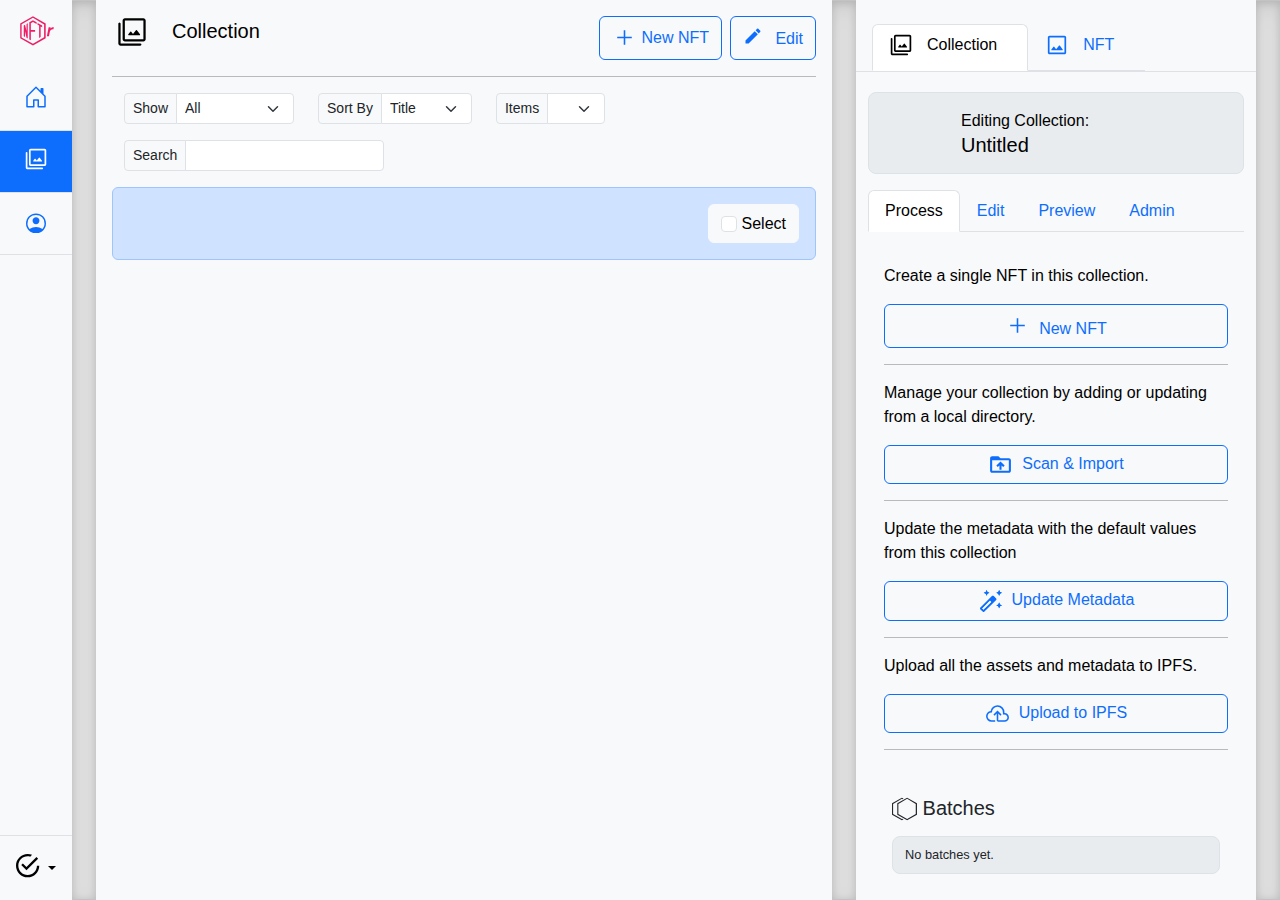
==== public/collection/index.html @ 4b666037 "First commit" ====
<!doctype html>
<html lang="en">
<head>
    <title>Mintr by NFTr.pro</title>
    <meta charset="utf-8">
    <meta name="description" content="">
    <meta name="author" content="NFTr.pro">
    <meta name="viewport" content="width=device-width, initial-scale=1">
    <link href="../css/bootstrap.min.css" rel="stylesheet">
    <link href="../css/isotope.css" rel="stylesheet">
    <link href="../css/mintr.css" rel="stylesheet">
    <link href="../css/beta-style.css" rel="stylesheet">
</head>
<body>

<svg xmlns="http://www.w3.org/2000/svg" style="display: none;">
    <symbol id="nftr" viewBox="0 0 300 300">
        <style type="text/css">.st0 {
            fill: #ED1E67;
        }</style>
        <g>
            <g>
                <path class="st0"
                      d="M298.2,107.9c5.3-1.8,11.5-2.7,18.8-2.7l-3.6,18.6c-1.8-0.3-3.4-0.5-4.8-0.5c-15.9,0-25.5,8.4-28.9,25.1 l-8.3,41H252l16.5-83.3H287l-2.2,10.8C288.5,112.6,292.9,109.6,298.2,107.9z"/>
            </g>
            <path class="st0"
                  d="M61.2,137.9c-4.5-15.4-13.9-54.4-13.9-55.3l-12.2,7v99.8l12.3,7V143l13.8,61.5l11.6,6.7V67.8l-11.6,6.7 L61.2,137.9z"/>
            <polyline class="st0"
                      points="141.5,132.3 101.7,132.3 101.7,67.7 121.6,56 155.8,76 155.8,59.5 121.6,39.4 87.3,59.5 87.3,219.6 101.7,227.9 101.7,146.7 141.5,146.7"/>
            <polygon class="st0"
                     points="164.5,81.3 179.2,89.8 179.3,206 193.6,197.8 193.5,98 208,106.4 207.9,89.7 164.5,64.5"/>
            <path class="st0"
                  d="M121.5,1.5L2,70.5v138l119.5,68.9L241,208.6v-138L121.5,1.5z M15.2,200.9V78.1l106.3-61.7L226,79.3v120.6 l-104.4,60.4L15.2,200.9z"/>
        </g>
    </symbol>
    <symbol id="home" viewBox="0 0 16 16">
        <path d="M8.354 1.146a.5.5 0 0 0-.708 0l-6 6A.5.5 0 0 0 1.5 7.5v7a.5.5 0 0 0 .5.5h4.5a.5.5 0 0 0 .5-.5v-4h2v4a.5.5 0 0 0 .5.5H14a.5.5 0 0 0 .5-.5v-7a.5.5 0 0 0-.146-.354L13 5.793V2.5a.5.5 0 0 0-.5-.5h-1a.5.5 0 0 0-.5.5v1.293L8.354 1.146zM2.5 14V7.707l5.5-5.5 5.5 5.5V14H10v-4a.5.5 0 0 0-.5-.5h-3a.5.5 0 0 0-.5.5v4H2.5z"/>
    </symbol>
    <symbol id="edit" viewBox="0 0 24 24">
        <path d="M0 0h24v24H0z" fill="none"/>
        <path d="M3 17.25V21h3.75L17.81 9.94l-3.75-3.75L3 17.25zM20.71 7.04c.39-.39.39-1.02 0-1.41l-2.34-2.34c-.39-.39-1.02-.39-1.41 0l-1.83 1.83 3.75 3.75 1.83-1.83z"/>
    </symbol>
    <symbol id="folderupload" viewBox="0 0 24 24">
        <path d="M20 6h-8l-2-2H4c-1.1 0-1.99.9-1.99 2L2 18c0 1.1.9 2 2 2h16c1.1 0 2-.9 2-2V8c0-1.1-.9-2-2-2zm0 12H4V8h16v10zM8 13.01l1.41 1.41L11 12.84V17h2v-4.16l1.59 1.59L16 13.01 12.01 9 8 13.01z"/>
    </symbol>
    <symbol id="refresh" viewBox="0 0 48 48">
        <path d="M24 40q-6.65 0-11.325-4.675Q8 30.65 8 24q0-6.65 4.675-11.325Q17.35 8 24 8q4.25 0 7.45 1.725T37 14.45V8h3v12.7H27.3v-3h8.4q-1.9-3-4.85-4.85Q27.9 11 24 11q-5.45 0-9.225 3.775Q11 18.55 11 24q0 5.45 3.775 9.225Q18.55 37 24 37q4.15 0 7.6-2.375 3.45-2.375 4.8-6.275h3.1q-1.45 5.25-5.75 8.45Q29.45 40 24 40Z"/>
    </symbol>
    <symbol id="folder" viewBox="0 0 24 24">
        <path d="M0 0h24v24H0z" fill="none"/>
        <path d="M20 6h-8l-2-2H4c-1.1 0-1.99.9-1.99 2L2 18c0 1.1.9 2 2 2h16c1.1 0 2-.9 2-2V8c0-1.1-.9-2-2-2zm0 12H4V8h16v10z"/>
    </symbol>
    <symbol id="collection" viewBox="0 0 48 48">
        <path d="M19.2 28.95h16.1q.5 0 .75-.475t-.1-.925l-4.6-6.25q-.3-.35-.7-.35-.4 0-.7.35l-4.45 5.85-2.7-3.5q-.3-.35-.7-.325-.4.025-.65.375l-2.95 3.85q-.35.45-.1.925.25.475.8.475Zm-5.9 9.15q-1.35 0-2.375-1.025T9.9 34.7V6.9q0-1.4 1.025-2.4t2.375-1h27.8q1.4 0 2.4 1t1 2.4v27.8q0 1.35-1 2.375T41.1 38.1Zm0-3.4h27.8V6.9H13.3v27.8Zm-6.4 9.8q-1.4 0-2.4-1t-1-2.4V11.6q0-.7.475-1.2T5.2 9.9q.75 0 1.225.5.475.5.475 1.2v29.5h29.5q.7 0 1.2.5t.5 1.2q0 .75-.5 1.225-.5.475-1.2.475Zm6.4-37.6v27.8V6.9Z"/>
    </symbol>
    <symbol id="image" viewBox="0 0 48 48">
        <path d="M13.35 34.25H34.7q.55 0 .8-.45t-.1-.9l-5.8-7.8q-.3-.35-.7-.35-.4 0-.7.35l-5.9 7.6-3.95-5.4q-.3-.35-.7-.35-.4 0-.7.35l-4.25 5.6q-.3.45-.1.9.2.45.75.45ZM9.1 42.3q-1.35 0-2.375-1.025T5.7 38.9V9.1q0-1.4 1.025-2.4t2.375-1h29.8q1.4 0 2.4 1t1 2.4v29.8q0 1.35-1 2.375T38.9 42.3Zm0-3.4h29.8V9.1H9.1v29.8Zm0-29.8v29.8V9.1Z"/>
    </symbol>
    <symbol id="build" viewBox="0 0 24 24">
        <path d="M22.7 19l-9.1-9.1c.9-2.3.4-5-1.5-6.9-2-2-5-2.4-7.4-1.3L9 6 6 9 1.6 4.7C.4 7.1.9 10.1 2.9 12.1c1.9 1.9 4.6 2.4 6.9 1.5l9.1 9.1c.4.4 1 .4 1.4 0l2.3-2.3c.5-.4.5-1.1.1-1.4z"/>
    </symbol>
    <symbol id="settings" viewBox="0 0 24 24">
        <path d="M0 0h24v24H0V0z" fill="none"/>
        <path d="M19.43 12.98c.04-.32.07-.64.07-.98 0-.34-.03-.66-.07-.98l2.11-1.65c.19-.15.24-.42.12-.64l-2-3.46c-.09-.16-.26-.25-.44-.25-.06 0-.12.01-.17.03l-2.49 1c-.52-.4-1.08-.73-1.69-.98l-.38-2.65C14.46 2.18 14.25 2 14 2h-4c-.25 0-.46.18-.49.42l-.38 2.65c-.61.25-1.17.59-1.69.98l-2.49-1c-.06-.02-.12-.03-.18-.03-.17 0-.34.09-.43.25l-2 3.46c-.13.22-.07.49.12.64l2.11 1.65c-.04.32-.07.65-.07.98 0 .33.03.66.07.98l-2.11 1.65c-.19.15-.24.42-.12.64l2 3.46c.09.16.26.25.44.25.06 0 .12-.01.17-.03l2.49-1c.52.4 1.08.73 1.69.98l.38 2.65c.03.24.24.42.49.42h4c.25 0 .46-.18.49-.42l.38-2.65c.61-.25 1.17-.59 1.69-.98l2.49 1c.06.02.12.03.18.03.17 0 .34-.09.43-.25l2-3.46c.12-.22.07-.49-.12-.64l-2.11-1.65zm-1.98-1.71c.04.31.05.52.05.73 0 .21-.02.43-.05.73l-.14 1.13.89.7 1.08.84-.7 1.21-1.27-.51-1.04-.42-.9.68c-.43.32-.84.56-1.25.73l-1.06.43-.16 1.13-.2 1.35h-1.4l-.19-1.35-.16-1.13-1.06-.43c-.43-.18-.83-.41-1.23-.71l-.91-.7-1.06.43-1.27.51-.7-1.21 1.08-.84.89-.7-.14-1.13c-.03-.31-.05-.54-.05-.74s.02-.43.05-.73l.14-1.13-.89-.7-1.08-.84.7-1.21 1.27.51 1.04.42.9-.68c.43-.32.84-.56 1.25-.73l1.06-.43.16-1.13.2-1.35h1.39l.19 1.35.16 1.13 1.06.43c.43.18.83.41 1.23.71l.91.7 1.06-.43 1.27-.51.7 1.21-1.07.85-.89.7.14 1.13zM12 8c-2.21 0-4 1.79-4 4s1.79 4 4 4 4-1.79 4-4-1.79-4-4-4zm0 6c-1.1 0-2-.9-2-2s.9-2 2-2 2 .9 2 2-.9 2-2 2z"/>
    </symbol>
    <symbol id="document" viewBox="0 0 24 24">
        <path d="M14 2H6c-1.1 0-1.99.9-1.99 2L4 20c0 1.1.89 2 1.99 2H18c1.1 0 2-.9 2-2V8l-6-6zM6 20V4h7v5h5v11H6z"/>
    </symbol>
    <symbol id="video" viewBox="0 0 24 24">
        <g>
            <rect fill="none" height="24" width="24" y="0"/>
        </g>
        <g>
            <g>
                <polygon points="9.5,7.5 9.5,16.5 16.5,12"/>
                <path d="M20,4H4C2.9,4,2,4.9,2,6v12c0,1.1,0.9,2,2,2h16c1.1,0,2-0.9,2-2V6C22,4.9,21.1,4,20,4z M20,18.01H4V5.99h16V18.01z"/>
            </g>
        </g>
    </symbol>
    <symbol id="save" viewBox="0 0 24 24">
        <path d="M0 0h24v24H0z" fill="none"/>
        <path d="M17 3H5c-1.11 0-2 .9-2 2v14c0 1.1.89 2 2 2h14c1.1 0 2-.9 2-2V7l-4-4zm-5 16c-1.66 0-3-1.34-3-3s1.34-3 3-3 3 1.34 3 3-1.34 3-3 3zm3-10H5V5h10v4z"/>
    </symbol>
    <symbol id="check" viewBox="0 0 24 24">
        <g>
            <g id="Core" transform="translate(-128.000000, -86.000000)">
                <g id="check-circle-outline" transform="translate(128.000000, 86.000000)">
                    <path d="M5.9,8.1 L4.5,9.5 L9,14 L19,4 L17.6,2.6 L9,11.2 L5.9,8.1 L5.9,8.1 Z M18,10 C18,14.4 14.4,18 10,18 C5.6,18 2,14.4 2,10 C2,5.6 5.6,2 10,2 C10.8,2 11.5,2.1 12.2,2.3 L13.8,0.7 C12.6,0.3 11.3,0 10,0 C4.5,0 0,4.5 0,10 C0,15.5 4.5,20 10,20 C15.5,20 20,15.5 20,10 L18,10 L18,10 Z"
                          id="Shape"/>
                </g>
            </g>
        </g>
    </symbol>
    <symbol id="autofix" viewBox="0 96 960 960">
        <path d="m812 353-34-75-75-34 75-34 34-75 34 75 75 34-75 34-34 75Zm-482 0-34-75-75-34 75-34 34-75 34 75 75 34-75 34-34 75Zm482 482-34-75-75-34 75-34 34-75 34 75 75 34-75 34-34 75ZM187 964l-95-95q-11-11-12-25.5T92 816l450-450q12-12 29-12t29 12l90 90q12 12 12 29t-12 29L240 964q-12 12-26.5 12T187 964Zm23-57 313-313-62-62-313 313 62 62Z"/>
        <path d="m812 353-34-75-75-34 75-34 34-75 34 75 75 34-75 34-34 75Zm-482 0-34-75-75-34 75-34 34-75 34 75 75 34-75 34-34 75Zm482 482-34-75-75-34 75-34 34-75 34 75 75 34-75 34-34 75ZM187 964l-95-95q-11-11-12-25.5T92 816l450-450q12-12 29-12t29 12l90 90q12 12 12 29t-12 29L240 964q-12 12-26.5 12T187 964Zm23-57 313-313-62-62-313 313 62 62Z"/>
    </symbol>
    <symbol id="cloudupload" viewBox="0 96 960 960">
        <path d="M250 896q-86 0-148-62T40 686q0-78 49.5-137.5T217 477q20-97 94-158.5T482 257q113 0 189.5 81.5T748 534v24q72-2 122 46.5T920 727q0 69-50 119t-119 50H510q-24 0-42-18t-18-42V578l-83 83-43-43 156-156 156 156-43 43-83-83v258h241q45 0 77-32t32-77q0-45-32-77t-77-32h-63v-84q0-89-60.5-153T478 317q-89 0-150 64t-61 153h-19q-62 0-105 43.5T100 685q0 62 43.929 106.5Q187.857 836 250 836h140v60H250Zm230-290Z"/>
    </symbol>

    <symbol id="nft" viewBox="0 0 100 100">
        <g>
            <path d="M28.3,49.4c-1.6-5.5-5-19.5-5-19.9L19,32.1v35.8l4.4,2.5V51.3l5,22.1l4.2,2.4V24.3l-4.2,2.4V49.4z"/>
            <polyline
                    points="57.2,47.4 42.9,47.4 42.9,24.2 50,20 62.3,27.2 62.3,21.3 50,14.1 37.7,21.3 37.7,78.8 42.9,81.8 42.9,52.6 57.2,52.6"/>
            <polygon points="65.4,29.1 70.7,32.2 70.8,73.9 75.9,71 75.9,35.1 81.1,38.1 81,32.1 65.4,23.1"/>
            <path d="M50,0.5L7.1,25.2v49.6L50,99.5l42.9-24.7V25.3L50,0.5z M11.8,72.1V28L50,5.8l37.5,22.6v43.3L50,93.4L11.8,72.1 z"/>
        </g>
    </symbol>

    <symbol id="eye" viewBox="0 0 48 48">
        <path d="M24 31.5q3.55 0 6.025-2.475Q32.5 26.55 32.5 23q0-3.55-2.475-6.025Q27.55 14.5 24 14.5q-3.55 0-6.025 2.475Q15.5 19.45 15.5 23q0 3.55 2.475 6.025Q20.45 31.5 24 31.5Zm0-2.9q-2.35 0-3.975-1.625T18.4 23q0-2.35 1.625-3.975T24 17.4q2.35 0 3.975 1.625T29.6 23q0 2.35-1.625 3.975T24 28.6Zm0 9.4q-7.3 0-13.2-4.15Q4.9 29.7 2 23q2.9-6.7 8.8-10.85Q16.7 8 24 8q7.3 0 13.2 4.15Q43.1 16.3 46 23q-2.9 6.7-8.8 10.85Q31.3 38 24 38Zm0-15Zm0 12q6.05 0 11.125-3.275T42.85 23q-2.65-5.45-7.725-8.725Q30.05 11 24 11t-11.125 3.275Q7.8 17.55 5.1 23q2.7 5.45 7.775 8.725Q17.95 35 24 35Z"/>
    </symbol>

    <symbol id="graph" viewBox="0 96 960 960">
        <path d="M160 896V416h140v480H160Zm210 0V616h140v280H370Zm290 0V256h140v640H660Z"/>
    </symbol>
    <symbol id="plus" viewBox="0 96 960 960">
        <path d="M450 856V606H200v-60h250V296h60v250h250v60H510v250h-60Z"/>
    </symbol>

    <symbol id="account" viewBox="0 0 960 960">
        <path d="M222 801q63-40 124.5-60.5T480 720q72 0 134 20.5T739 801q44-54 62.5-109T820 576q0-145-97.5-242.5T480 236q-145 0-242.5 97.5T140 576q0 61 19 116t63 109Zm257.814-195Q422 606 382.5 566.314q-39.5-39.686-39.5-97.5t39.686-97.314q39.686-39.5 97.5-39.5t97.314 39.686q39.5 39.686 39.5 97.5T577.314 566.5q-39.686 39.5-97.5 39.5Zm-.219 370q-83.146 0-156.275-31.5t-127.225-86Q142 804 111 731.159 80 658.319 80 575.5q0-82.819 31.5-155.659Q143 347 197.5 293t127.341-85.5Q397.681 176 480.5 176q82.819 0 155.659 31.5Q709 239 763 293t85.5 127Q880 493 880 575.734q0 82.734-31.5 155.5T763 858.5q-54 54.5-127.129 86T479.595 976Z"/>
    </symbol>

    <symbol id="addtobatch" viewBox="0 0 100 100">
        <g id="Layer_1">
            <g>
                <polygon
                        points="41.1,90.9 39.5,91.8 4.4,72.3 4.4,31.8 39.5,11.4 41.7,12.7 46,10.2 39.5,6.5 0.1,29.2 0.1,74.7 39.5,97.4 46,93.7"/>
            </g>
            <g id="Layer_3">
                <g>
                    <path d="M63.4,29.2v20.4H83v5.2H63.4v20.6h-5.6V54.8H38.2v-5.2h19.6V29.2H63.4z"/>
                </g>
            </g>
        </g>
        <g id="Layer_1_copy">
            <g>
                <path d="M60.5,6.5L21.1,29.2v45.5l39.4,22.7l39.4-22.7V29.3L60.5,6.5z M25.5,72.3V31.8l35.1-20.4L95,32.1v39.8L60.5,91.8
			L25.5,72.3z"/>
            </g>
        </g>
    </symbol>

    <symbol id="mintbatch" viewBox="0 0 100 100">
        <g id="Layer_1">
            <g>
                <polygon points="41.1,90.9 39.5,91.8 4.4,72.3 4.4,31.8 39.5,11.4 41.7,12.7 46,10.2 39.5,6.5 0.1,29.2 0.1,74.7 39.5,97.4
			46,93.7 		"/>
            </g>
        </g>
        <g id="Layer_1_copy">
            <g>
                <path d="M60.5,6.5L21.1,29.2v45.5l39.4,22.7l39.4-22.7V29.3L60.5,6.5z M25.5,72.3V31.8l35.1-20.4L95,32.1v39.8L60.5,91.8
			L25.5,72.3z"/>
            </g>
        </g>
    </symbol>

    <symbol id="conveyorbelt" viewBox="0 96 960 960">
        <path d="M201 936q-50 0-85-35t-35-85q0-50 35-85t85-35h560q50 0 85 35t35 85q0 50-35 85t-85 35H201Zm0-60h560q25.5 0 42.75-17.25T821 816q0-25.5-17.25-42.75T761 756H201q-25.5 0-42.75 17.25T141 816q0 25.5 17.25 42.75T201 876Zm190-260q-12.75 0-21.375-8.625T361 586V246q0-12.75 8.625-21.375T391 216h340q12.75 0 21.375 8.625T761 246v340q0 12.75-8.625 21.375T731 616H391Zm30-60h280V276H421v280ZM79 526v-60h221v60H79Zm401-120h162v-60H480v60Zm-319 0h147v-60H161v60Zm260 150V276v280Z"/>
    </symbol>

    <symbol id="selectbox" viewBox="0 0 48 48">
        <path d="m24.5 28.85 11.4-11.4-2.1-2.05-9.25 9.3-4.85-4.85-2.1 2.1ZM13 38q-1.2 0-2.1-.9-.9-.9-.9-2.1V7q0-1.2.9-2.1.9-.9 2.1-.9h28q1.2 0 2.1.9.9.9.9 2.1v28q0 1.2-.9 2.1-.9.9-2.1.9Zm0-3h28V7H13v28Zm-6 9q-1.2 0-2.1-.9Q4 42.2 4 41V10h3v31h31v3Zm6-37v28V7Z"/>
    </symbol>

    <symbol id="deleteforever" viewBox="0 0 48 48">
        <path d="M18.05 33.05 24 27l6 6.05 2.35-2.4-5.95-6.05 5.95-6.05-2.35-2.4-6 6.05-5.95-6.05-2.4 2.4 6 6.05-6 6.05Zm-5 8.95q-1.2 0-2.1-.9-.9-.9-.9-2.1V10.5H8v-3h9.4V6h13.2v1.5H40v3h-2.05V39q0 1.2-.9 2.1-.9.9-2.1.9Zm21.9-31.5h-21.9V39h21.9Zm-21.9 0V39Z"/>
    </symbol>

    <symbol id="close" viewBox="0 0 960 960">
        <path d="m249 849-42-42 231-231-231-231 42-42 231 231 231-231 42 42-231 231 231 231-42 42-231-231-231 231Z"/>
    </symbol>

</svg>


<input class="hidden" id="loadSnapshotFileInputId" type="file" accept="*/json,.json">
<input class="hidden" id="loadDefaultSettingsFileInputId" type="file" accept="*/json,.json">
<input class=" hidden" id="loadNftFileInputId" type="file" accept="*/json,.json">

<main class="d-flex flex-nowrap">

    <div class="d-flex flex-column flex-shrink-0 bg-light" style="width: 4.5rem;">
        <a href="/" class="d-block p-3 link-dark text-decoration-none" title="Mintr by NFTr.pro"
           data-bs-toggle="tooltip" data-bs-placement="right">
            <svg class="bi pe-none" width="40" height="32">
                <use xlink:href="#nftr"/>
            </svg>
        </a>
        <ul class="nav nav-pills nav-flush flex-column mb-auto text-center">
            <li class="nav-item">
                <a href="../" class="nav-link  py-3 border-bottom rounded-0" aria-current="page" title="Home"
                   data-bs-toggle="tooltip" data-bs-placement="right">
                    <svg class="bi pe-none" width="24" height="24" role="img" aria-label="Home">
                        <use xlink:href="#home"/>
                    </svg>
                </a>
            </li>
            <li>
                <a href="../collections" class="nav-link active py-3 border-bottom rounded-0"
                   title="Collections"
                   data-bs-toggle="tooltip" data-bs-placement="right">
                    <svg class="bi pe-none" width="24" height="24" role="img" aria-label="Collections">
                        <use xlink:href="#collection"/>
                    </svg>
                </a>
            </li>

            <li>
                <a href="../account" class="nav-link py-3 border-bottom rounded-0" title="Account"
                   data-bs-toggle="tooltip" data-bs-placement="right">
                    <svg class="bi pe-none" width="24" height="24" role="img" aria-label="Account">
                        <use xlink:href="#account"/>
                    </svg>
                </a>
            </li>

        </ul>
        <div class="dropdown border-top">

            <a data-bs-toggle="offcanvas" href="#offcanvasBottom"
               class="d-flex nav-link align-items-center justify-content-center p-3  text-decoration-none dropdown-toggle">
                <span id="queueBusyIconId" class="bi pe-none visually-hidden spinner-grow spinner-grow-sm" role="img"
                      aria-hidden="true"></span>
                <svg id="queueEmptyIconId" class="bi pe-none" width="40" height="32" role="img">
                    <use xlink:href="#check"/>
                </svg>
                <span id="queueBadgeId"
                      class="position-absolute top-0 start-100 translate-middle badge rounded-pill bg-danger hidden">
                    ?
                    <span class="visually-hidden">unread messages</span>
                  </span>
            </a>


        </div>

    </div>

    <div class="b-example-divider b-example-vr"></div>


    <div class="full-width container d-flex flex-column p-3 bg-light noselect">


        <div class=" d-flex flex-column">
            <div class="row">

                <div class="col-1 col-header-icon">
                    <svg class="bi me-3" width="40" height="32">
                        <use xlink:href="#collection"></use>
                    </svg>
                </div>
                <div class="col ps-5">
                    <span class="fs-5">Collection</span>
                </div>
                <div class="col-auto rightdiv-parent">
                    <button id="collectionEditorAddNftButtonId" type="button" class="btn btn-outline-primary me-2">
                        <svg class="bi buttonSvg" width="25" height="25">
                            <use xlink:href="#plus"></use>
                        </svg>
                        <span class="buttonTextSpan">New NFT</span>
                    </button>
                    <button id="collectionEditorEditButtonId" type="button" class="btn btn-outline-primary">
                        <svg class="bi pe-none me-2" width="20" height="20">
                            <use xlink:href="#edit"></use>
                        </svg>
                        Edit
                    </button>
                </div>

            </div>
            <hr>
        </div>


        <div class="container text-center">
            <div class="row ">
                <div class="col-auto">


                    <div class="input-group input-group-sm mb-3">
                        <label class="input-group-text" for="inputGroupShowFilterId">Show</label>
                        <select class="form-select" id="inputGroupShowFilterId">
                            <option selected>All</option>
                            <option value="filterToDoId">To Do</option>
                            <option value="filterReadyId">Ready</option>
                            <option value="filterUploadedId">Uploaded</option>
                        </select>
                    </div>


                </div>
                <div class="col-auto">

                    <div class="input-group input-group-sm mb-3">
                        <label class="input-group-text" for="sortMenuId">Sort By</label>
                        <select id="sortMenuId" class="form-select">
                            <option id="sortMenuTitleOptionId" value="title">Title</option>
                            <option id="sortMenuItemOptionId" value="item">Item</option>
                            <option id="sortMenuRankOptionId" value="rank">Rank</option>
                        </select>

                    </div>

                </div>
                <div class="col-auto">

                    <div class="input-group input-group-sm mb-3">

                        <label class="input-group-text" for="itemsPerPageId">Items</label>
                        <select class="form-select" id="itemsPerPageId"></select>
                    </div>
                </div>
                <div class="col-auto">

                    <div class="input-group input-group-sm mb-3">
                        <span class="input-group-text">Search</span>

                        <input type="text" class="form-control" id="searchFieldInputId" placeholder="">
                    </div>

                </div>


                <div class="col-auto">
                    <div class="btn-group input-group-sm me-2" role="group" aria-label="First group">
                        <nav id="gridPaginationContainerId"></nav>
                    </div>
                </div>

            </div>

        </div>


        <div class="alert alert-primary" role="alert">
            <div class="row">
                <div class="col text-left"><span id="itemCountId"></span><span id="itemSelectedCountId"></span></div>

                <div class="col rightdiv-parent">
                    <button id="addSelectionToBatchButtonId" type="button" class="btn btn-light">
                        <svg class="fill-current-color pe-none" width="25" height="25">
                            <use xlink:href="#addtobatch"></use>
                        </svg>&nbsp;&nbsp;Batch
                    </button>
                    &nbsp;&nbsp;
                    <button id="selectAllButtonId" type="button" class="btn btn-light">Select All</button>
                    &nbsp;&nbsp;

                    <button id="multiSelectButtonId" type="button" class="btn btn-light">
                        <input id="multiSelectCheckboxId" type="checkbox" class="form-check-input"> Select
                    </button>
                </div>
            </div>
        </div>


        <div class="album scroll">
            <div class="full-width container">
                <div id="gridItemsId" class="grid"></div>
            </div>
        </div>

    </div>

    <div id="resizeDividerId" class="b-example-divider b-example-vr"></div>


    <div id="panelContainerId" class="d-flex flex-column align-items-stretch flex-shrink-0 pt-2 bg-light"
         style="width: 400px;">

        <div class="d-flex align-items-center flex-shrink-0 ps-3 pe-3 pt-3 link-dark text-decoration-none border-bottom">
            <nav>
                <div class="nav nav-tabs noselect" id="editor-tab" role="tablist">

                    <button class="nav-link active" id="collection-editor-tab"
                            data-bs-toggle="tab"
                            type="button" role="tab"
                            data-bs-target="#collection-editor"
                            aria-controls="collection-editor"
                            aria-selected="false" tabindex="-1">

                        <div class="row">

                            <div class="col-1">
                                <svg class="bi me-1" width="24" height="24">
                                    <use xlink:href="#collection"></use>
                                </svg>
                            </div>
                            <div class="col">
                                <span>Collection</span>
                            </div>

                        </div>


                    </button>

                    <button class="nav-link" id="nft-editor-tab"
                            data-bs-toggle="tab"
                            type="button" role="tab"
                            data-bs-target="#nft-editor"
                            aria-controls="nft-editor"
                            aria-selected="false" tabindex="-1">

                        <div class="row">

                            <div class="col-1">
                                <svg class="bi me-1" width="24" height="24">
                                    <use xlink:href="#image"></use>
                                </svg>
                            </div>
                            <div class="col">
                                <span>NFT</span>
                            </div>

                        </div>

                    </button>

                </div>
            </nav>
        </div>

        <div class="flexFillColScroll mt-1 row">
            <div class=" flex-column mb-auto">

                <div class="container ">


                    <div class="tab-pane fade active show pt-3" id="collection-editor"
                         role="tabpanel"
                         aria-labelledby="collection-editor-tab">

                        <div id="collectionEditorPanelId"
                             class=" d-flex flex-column align-items-stretch flex-shrink-0 bg-light">


                            <div class="col mb-3 noselect">
                                <div class="p-2 bg-body-secondary border rounded-3 ">
                                    <div class="row">

                                        <table>
                                            <tr>
                                                <td style="width:5.5em" class="ps-3 ">
                                                    <img id="collectionEditorImageId"
                                                         width="100%" crossorigin="anonymous" alt=""
                                                         src="/img/placeholder_image.svg"/>
                                                </td>
                                                <td class="p-2" style="vertical-align: top">
                                                    <p class="p-0 m-0">Editing Collection:</p>
                                                    <h5 id="collectionEditorNameId" class="p-0 m-0">Untitled</h5>
                                                </td>
                                            </tr>
                                        </table>

                                    </div>
                                </div>
                            </div>


                            <nav>
                                <div class="nav nav-tabs noselect" id="nav-tab" role="tablist">

                                    <button class="nav-link active" id="collection-process-tab"
                                            data-bs-toggle="tab"
                                            data-bs-target="#collection-process" type="button" role="tab"
                                            aria-controls="collection-process" aria-selected="true">Process
                                    </button>
                                    <button class="nav-link" id="collection-edit-tab"
                                            data-bs-toggle="tab"
                                            data-bs-target="#collection-edit" type="button" role="tab"
                                            aria-controls="collection-edit" aria-selected="false">Edit
                                    </button>

                                    <button class="nav-link" id="collection-preview-tab"
                                            data-bs-toggle="tab"
                                            data-bs-target="#collection-preview" type="button" role="tab"
                                            aria-controls="collection-preview" aria-selected="false">Preview
                                    </button>
                                    <button class="nav-link " id="nav-manage-tab"
                                            data-bs-toggle="tab"
                                            data-bs-target="#nav-collection-editor-admin-delete"
                                            type="button"
                                            role="tab" aria-controls="nav-collection-editor-admin-delete"
                                            aria-selected="false" tabindex="-1">Admin
                                    </button>

                                </div>
                            </nav>


                            <div id="collectionEditorContainerId"
                                 class="list-group list-group-flush border-bottom scrollarea">

                                <div class=" d-flex flex-column mb-auto">

                                    <div class="tab-content" id="nav-tabContent">

                                        <div class="tab-pane fade show active noselect p-3" id="collection-process"
                                             role="tabpanel"
                                             aria-labelledby="collection-process-tab" tabindex="0">

                                            <div class="row mt-3">
                                                <div class="d-flex flex-column">
                                                    <p>
                                                        Create a single NFT in this collection.
                                                    </p>
                                                </div>
                                            </div>

                                            <div class="row">
                                                <div class="d-flex flex-column">
                                                    <button type="button" class="btn btn-outline-primary"
                                                            id="collectionEditorNewNftButtonId">
                                                        <svg class="bi buttonSvg" width="25" height="25">
                                                            <use xlink:href="#plus"></use>
                                                        </svg>&nbsp;
                                                        <span class="">New NFT</span>
                                                    </button>

                                                </div>
                                            </div>

                                            <hr>

                                            <div class="row mt-3">
                                                <div class="d-flex flex-column">
                                                    <p>
                                                        Manage your collection by adding or updating from a
                                                        local
                                                        directory.
                                                    </p>
                                                </div>
                                            </div>

                                            <div class="row">
                                                <div class="d-flex flex-column">
                                                    <button type="button" class="btn btn-outline-primary"
                                                            id="collectionEditorScanAndImportButtonId">
                                                        <svg class="fill-current-color pe-none" width="25"
                                                             height="25">
                                                            <use xlink:href="#folderupload"></use>
                                                        </svg>&nbsp;
                                                        <span class="">Scan & Import</span>
                                                    </button>

                                                </div>
                                            </div>

                                            <hr>

                                            <div class="row mt-3">
                                                <div class="d-flex flex-column">
                                                    <p>Update the metadata with the default values from this
                                                        collection</p>
                                                </div>
                                            </div>

                                            <div class="row">
                                                <div class="d-flex flex-column">
                                                    <button type="button" class="btn btn-outline-primary"
                                                            id="collectionEditorAutoFillButtonId">
                                                        <svg class="fill-current-color pe-none" width="25"
                                                             height="25">
                                                            <use xlink:href="#autofix"></use>
                                                        </svg>&nbsp;
                                                        <span class="">Update Metadata</span>
                                                    </button>

                                                </div>
                                            </div>

                                            <hr>

                                            <div class="row mt-3">
                                                <div class="d-flex flex-column">
                                                    <p>
                                                        Upload all the assets and metadata to IPFS.
                                                    </p>
                                                </div>
                                            </div>

                                            <div class="row">
                                                <div class="d-flex flex-column">
                                                    <button type="button" class="btn btn-outline-primary"
                                                            id="collectionEditorUploadButtonId">
                                                        <svg class="fill-current-color pe-none" width="25"
                                                             height="25">
                                                            <use xlink:href="#cloudupload"></use>
                                                        </svg>&nbsp;
                                                        Upload to IPFS
                                                    </button>

                                                </div>
                                            </div>

                                            <hr>


                                            <table class="table">
                                                <tbody>
                                                <tr id="batchesRowId">
                                                    <td colspan="3">
                                                        <br>
                                                        <h5>
                                                            <svg class="bi buttonSvg " width="25" height="25">
                                                                <use xlink:href="#mintbatch"></use>
                                                            </svg>
                                                            <span class="mt-1">Batches</span>
                                                        </h5>
                                                        <div>
                                                            <div id="batchListBlankMessageId"
                                                                 class="col mt-3 mb-3 noselect">
                                                                <div class="p-2 bg-body-secondary border rounded-3 ">
                                                                    <div class="row ps-3 pe-3">
                                                                        No batches yet.
                                                                    </div>
                                                                </div>
                                                            </div>

                                                            <table id="batchListTableId"
                                                                   class="table table-striped noselect">
                                                                <thead>
                                                                <tr>
                                                                    <th>Name</th>
                                                                    <th>Created</th>
                                                                    <th>Items</th>
                                                                    <th>Actions</th>

                                                                </tr>
                                                                </thead>
                                                                <tbody id="collectionEditorBatchesId"
                                                                       class="align-middle"></tbody>
                                                            </table>
                                                        </div>
                                                    </td>
                                                </tr>
                                                </tbody>
                                            </table>

                                        </div>

                                        <div class="tab-pane fade mt-3  p-3" id="collection-preview" role="tabpanel"
                                             aria-labelledby="collection-preview-tab" tabindex="0">

                                            <div class=" d-flex flex-column mb-auto ">
                                                <div class="row">

                                                    <div class="col-1 col-header-icon  pe-4">
                                                        <svg class="bi me-3" width="32" height="32">
                                                            <use xlink:href="#graph"></use>
                                                        </svg>
                                                    </div>
                                                    <div class="col">
                                                        <span class="fs-4 pe-4">Traits</span>
                                                    </div>
                                                    <div class="col-4 rightdiv-parent">
                                                        <button id="doRefreshRarityId" type="button"
                                                                class="btn btn-outline-primary btn-sm">
                                                            <svg class="bi buttonSvg " width="22" height="22">
                                                                <use xlink:href="#refresh"></use>
                                                            </svg>
                                                        </button>
                                                    </div>

                                                </div>

                                            </div>

                                            <div class="accordion mt-3"
                                                 id="collectionEditorTraitsAccordianId"></div>

                                            <div id="noTraitsToDisplayId" class="col">
                                                <div class="h-100 p-3 bg-body-tertiary border noselect rounded-3 mb-4">
                                                    <p class="m-0">There are no NFTs with traits to display.</p>
                                                </div>
                                            </div>

                                        </div>

                                        <div class="tab-pane fade pt-3 ps-1 pe-1" id="collection-edit" role="tabpanel"
                                             aria-labelledby="collection-edit-tab" tabindex="0">

                                            <div class="mt-3 row">
                                                <div class=" flex-column mb-auto">

                                                    <div class="container scroll">

                                                        <nav>
                                                            <div class="nav nav-tabs mb-3 noselect"
                                                                 id="nav-tab-settings"
                                                                 role="tablist">

                                                                <!-- Collection Tab -->
                                                                <button class="nav-link active"
                                                                        id="nav-collection-tab"
                                                                        data-bs-toggle="tab"
                                                                        data-bs-target="#nav-collection"
                                                                        type="button" role="tab"
                                                                        aria-controls="nav-collection"
                                                                        aria-selected="false" tabindex="-1">
                                                                    Collection
                                                                </button>

                                                                <!-- NFT Tab -->
                                                                <button class="nav-link " id="nav-nft-tab"
                                                                        data-bs-toggle="tab"
                                                                        data-bs-target="#nav-nft"
                                                                        type="button" role="tab"
                                                                        aria-controls="nav-nft"
                                                                        aria-selected="false" tabindex="-1">NFT Defaults
                                                                </button>


                                                                <!-- Creator Tab -->
                                                                <button class="nav-link " id="nav-creator-tab"
                                                                        data-bs-toggle="tab"
                                                                        data-bs-target="#nav-creator"
                                                                        type="button" role="tab"
                                                                        aria-controls="nav-creator"
                                                                        aria-selected="false" tabindex="-1">
                                                                    Creator
                                                                </button>


                                                                <!-- License Tab -->
                                                                <button class="nav-link " id="nav-license-tab"
                                                                        data-bs-toggle="tab"
                                                                        data-bs-target="#nav-license"
                                                                        type="button" role="tab"
                                                                        aria-controls="nav-license"
                                                                        aria-selected="true">License
                                                                </button>

                                                                <!-- Chia Tab -->
                                                                <button class="nav-link " id="nav-chia-tab"
                                                                        data-bs-toggle="tab"
                                                                        data-bs-target="#nav-settings-wallet"
                                                                        type="button"
                                                                        role="tab"
                                                                        aria-controls="nav-settings-wallet"
                                                                        aria-selected="false" tabindex="-1">Chia
                                                                </button>

                                                                <!-- IPFS Tab -->
                                                                <button class="nav-link " id="nav-ipfs-tab"
                                                                        data-bs-toggle="tab"
                                                                        data-bs-target="#nav-ipfs"
                                                                        type="button" role="tab"
                                                                        aria-controls="nav-ipfs"
                                                                        aria-selected="true">IPFS
                                                                </button>


                                                            </div>
                                                        </nav>

                                                        <div class="tab-content" id="nav-tab-settingsContent">

                                                            <!-- Collection Tab Content -->
                                                            <div class="tab-pane fade active show"
                                                                 id="nav-collection"
                                                                 role="tabpanel"
                                                                 aria-labelledby="nav-collection-tab">


                                                                <div class="form-floating mb-3">
                                                                    <input type="text"
                                                                           class="form-control floatingTextField required"
                                                                           id="collectionIdId"
                                                                           placeholder="">
                                                                    <label for="collectionIdId"
                                                                           id="collectionIdLabelId">Collection
                                                                        Id</label>
                                                                    <!--<input type="checkbox" class="form-check-input overrideCheckbox"
                                                                           id="collectionIdCheckboxId">-->
                                                                </div>

                                                                <div class="form-floating mb-3">
                                                                    <input type="text"
                                                                           class="form-control floatingTextField required"
                                                                           id="collectionNameId"
                                                                           placeholder="">
                                                                    <label for="collectionNameId"
                                                                           id="collectionNameLabelId">Collection
                                                                        Name</label>
                                                                    <!--<input type="checkbox" class="form-check-input overrideCheckbox"
                                                                           id="collectionNameCheckboxId">-->
                                                                </div>

                                                                <div class="form-floating mb-3">
                                                                    <input type="text"
                                                                           class="form-control floatingTextField required"
                                                                           id="collectionDescriptionId"
                                                                           placeholder="">
                                                                    <label for="collectionDescriptionId"
                                                                           id="collectionDescriptionLabelId">Collection
                                                                        Description</label>
                                                                    <!--<input type="checkbox" class="form-check-input overrideCheckbox"
                                                                           id="collectionDescriptionCheckboxId">-->
                                                                </div>

                                                                <hr>

                                                                <div class="form-floating mb-3">
                                                                    <input type="text"
                                                                           class="form-control floatingTextField"
                                                                           data-bs-toggle="tooltip"
                                                                           data-bs-placement="auto"
                                                                           title="EG: https://nftr.pro/icon.png"
                                                                           id="collectionIconId"
                                                                           placeholder="">
                                                                    <label for="collectionIconId"
                                                                           id="collectionIconLabelId">Icon</label>
                                                                    <!--<input type="checkbox" class="form-check-input overrideCheckbox"
                                                                           id="iconCheckboxId">-->
                                                                </div>

                                                                <div class="form-floating mb-3">
                                                                    <input type="text"
                                                                           class="form-control floatingTextField"
                                                                           data-bs-toggle="tooltip"
                                                                           data-bs-placement="auto"
                                                                           title="EG: https://nftr.pro/banner.png"
                                                                           id="collectionBannerId"
                                                                           placeholder="">
                                                                    <label for="collectionBannerId"
                                                                           id="collectionBannerLabelId">Banner</label>
                                                                    <!-- <input type="checkbox" class="form-check-input overrideCheckbox"
                                                                            id="bannerCheckboxId">-->
                                                                </div>

                                                                <div class="form-floating mb-3">
                                                                    <input type="text"
                                                                           class="form-control floatingTextField"
                                                                           data-bs-toggle="tooltip"
                                                                           data-bs-placement="auto"
                                                                           title="EG: @nftr_pro"
                                                                           id="collectionTwitterId"
                                                                           placeholder="">
                                                                    <label for="collectionTwitterId"
                                                                           id="collectionTwitterLabelId">Twitter</label>
                                                                    <!-- <input type="checkbox" class="form-check-input overrideCheckbox"
                                                                            id="twitterCheckboxId">-->
                                                                </div>

                                                                <div class="form-floating mb-3">
                                                                    <input type="text"
                                                                           class="form-control floatingTextField"
                                                                           data-bs-toggle="tooltip"
                                                                           data-bs-placement="auto"
                                                                           title="EG: https://nftr.pro"
                                                                           id="collectionWebsiteId"
                                                                           placeholder="">
                                                                    <label for="collectionWebsiteId"
                                                                           id="collectionWebsiteLabelId">Website</label>
                                                                    <!--<input type="checkbox" class="form-check-input overrideCheckbox"
                                                                           id="websiteCheckboxId">-->
                                                                </div>


                                                                <div class="form-floating mb-3">
                                                                    <input type="text"
                                                                           class="form-control floatingTextField"
                                                                           data-bs-toggle="tooltip"
                                                                           data-bs-placement="auto"
                                                                           title="EG:  https://discord.gg/j7PmvGv5ra"
                                                                           id="collectionDiscordId"
                                                                           placeholder="">
                                                                    <label for="collectionDiscordId"
                                                                           id="collectionDiscordLabelId">Discord</label>
                                                                    <!--<input type="checkbox" class="form-check-input overrideCheckbox"
                                                                           id="discordCheckboxId">-->
                                                                </div>


                                                                <div class="form-floating mb-3">
                                                                    <input type="text"
                                                                           class="form-control floatingTextField"
                                                                           id="collectionInstagramId"
                                                                           placeholder="">
                                                                    <label for="collectionInstagramId"
                                                                           id="collectionInstagramLabelId">Instagram</label>
                                                                    <!--<input type="checkbox" class="form-check-input overrideCheckbox"
                                                                           id="instagramCheckboxId">-->
                                                                </div>


                                                                <div class="form-floating mb-3">
                                                                    <input type="text"
                                                                           class="form-control floatingTextField"
                                                                           id="collectionMediumId"
                                                                           placeholder="">
                                                                    <label for="collectionMediumId"
                                                                           id="collectionMediumLabelId">Medium</label>
                                                                    <!--<input type="checkbox" class="form-check-input overrideCheckbox"
                                                                           id="mediumCheckboxId">-->
                                                                </div>

                                                                <hr>


                                                                <div class="row g-5">

                                                                    <div class="col-md-6">

                                                                        <div class="form-floating mb-3">
                                                                            <input type="text"
                                                                                   class="form-control floatingTextField"
                                                                                   id="collectionEditionNumberId"
                                                                                   placeholder="">
                                                                            <label for="collectionEditionNumberId"
                                                                                   id="collectionEditionNumberLabelId">Edition
                                                                                Number</label>
                                                                            <!--<input type="checkbox" class="form-check-input overrideCheckbox"
                                                                                   id="editionNumberCheckboxId">-->
                                                                        </div>
                                                                    </div>
                                                                    <div class="col-md-6">

                                                                        <div class="form-floating mb-3">
                                                                            <input type="text"
                                                                                   class="form-control floatingTextField"
                                                                                   id="collectionEditionTotalId"
                                                                                   placeholder="">
                                                                            <label for="collectionEditionTotalId"
                                                                                   id="collectionEditionTotalLabelId">Edition
                                                                                Count</label>
                                                                            <!--<input type="checkbox" class="form-check-input overrideCheckbox"
                                                                                   id="editionCountCheckboxId">-->
                                                                        </div>
                                                                    </div>

                                                                </div>

                                                            </div>

                                                            <!-- Creator Tab Content -->
                                                            <div class="tab-pane fade" id="nav-nft"
                                                                 role="tabpanel"
                                                                 aria-labelledby="nav-nft-tab">


                                                                <!-- NFT Tab Content -->
                                                                <div class="tab-pane fade active show"
                                                                     id="subnav-tabContent">

                                                                    <div class="col">
                                                                        <div class="h-100 p-3 bg-body-tertiary border noselect rounded-3 mb-4">
                                                                            <h5>NFT Defaults</h5>
                                                                            <p class="m-0">Check the boxes next to the
                                                                                items you want to overwrite when using
                                                                                Update Metadata.</p>
                                                                        </div>
                                                                    </div>

                                                                    <div>
                                                                        <nav>
                                                                            <div class="nav nav-tabs mb-3"
                                                                                 id="subnav-tab" role="tablist">
                                                                                <button class="nav-link active"
                                                                                        id="subnav-basic-tab"
                                                                                        data-bs-toggle="tab"
                                                                                        data-bs-target="#subnav-basic"
                                                                                        aria-controls="subnav-basic"
                                                                                        type="button" role="tab"
                                                                                        aria-selected="true">Basic
                                                                                </button>
                                                                                <button class="nav-link"
                                                                                        id="subnav-traits-tab"
                                                                                        data-bs-toggle="tab"
                                                                                        data-bs-target="#subnav-traits"
                                                                                        aria-controls="subnav-traits"
                                                                                        type="button" role="tab"
                                                                                        aria-selected="false"
                                                                                        tabindex="-1">Traits
                                                                                </button>
                                                                            </div>
                                                                        </nav>
                                                                        <div class="tab-content">
                                                                            <div id="subnav-basic"
                                                                                 class="tab-pane fade active show"
                                                                                 role="tabpanel"
                                                                                 aria-labelledby="nav-basic-tab">


                                                                                <div class="form-floating mb-3">
                                                                                    <input type="text"
                                                                                           class="form-control floatingTextField right-margin-for-checkbox"
                                                                                           id="collectionEditorNftNameId"
                                                                                           placeholder="">
                                                                                    <label for="nftNameId"
                                                                                           id="subnftNameLabelId">Name</label>
                                                                                    <input type="checkbox"
                                                                                           class="form-check-input overrideCheckbox"
                                                                                           id="nftNameCheckboxId">
                                                                                </div>
                                                                                <div class="form-floating mb-3">
                                                                                    <input type="text"
                                                                                           class="form-control floatingTextField right-margin-for-checkbox"
                                                                                           id="collectionEditorNftDescriptionId"
                                                                                           placeholder="">
                                                                                    <label for="collectionEditorNftDescriptionId"
                                                                                           id="subnftDescriptionLabelId">Description</label>
                                                                                    <input type="checkbox"
                                                                                           class="form-check-input overrideCheckbox"
                                                                                           id="nftDescriptionCheckboxId">
                                                                                </div>
                                                                                <div class="form-floating mb-3">

                                                                                    <div>
                                                                                        <input type="checkbox"
                                                                                               class="form-check-input"
                                                                                               id="collectionEditorNftIsSensitiveId">
                                                                                        <label class="form-check-label"
                                                                                               for="collectionEditorNftIsSensitiveId"
                                                                                               id="collectionEditorNftIsSensitiveLabelId">
                                                                                            Is sensitive</label>
                                                                                        <input type="checkbox"
                                                                                               class="form-check-input overrideCheckbox overrideCheckboxNoOffset"
                                                                                               id="nftIsSensitiveCheckboxId">
                                                                                    </div>
                                                                                </div>

                                                                                <hr>


                                                                                <div class="row g-5">

                                                                                    <div class="col-md-6">

                                                                                        <div class="form-floating mb-3">
                                                                                            <input type="text"
                                                                                                   class="form-control floatingTextField right-margin-for-checkbox"
                                                                                                   id="collectionEditorSeriesNumberId"
                                                                                                   placeholder="">
                                                                                            <label for="seriesNumberId"
                                                                                                   id="subseriesNumberLabelId">
                                                                                                Series
                                                                                                Number</label>
                                                                                            <input type="checkbox"
                                                                                                   class="form-check-input overrideCheckbox"
                                                                                                   id="seriesNumberCheckboxId">
                                                                                        </div>
                                                                                    </div>
                                                                                    <div class="col-md-6">

                                                                                        <div class="form-floating mb-3">
                                                                                            <input type="text"
                                                                                                   class="form-control floatingTextField right-margin-for-checkbox"
                                                                                                   id="collectionEditorSeriesTotalId"
                                                                                                   placeholder="">
                                                                                            <label for="seriesTotalId"
                                                                                                   id="subseriesTotalLabelId">
                                                                                                Series Total</label>
                                                                                            <input type="checkbox"
                                                                                                   class="form-check-input overrideCheckbox"
                                                                                                   id="seriesTotalCheckboxId">
                                                                                        </div>
                                                                                    </div>

                                                                                </div>
                                                                            </div>

                                                                            <div id="subnav-traits"
                                                                                 class="tab-pane fade" role="tabpanel"
                                                                                 aria-labelledby="nav-traits-tab">

                                                                                <div id="subtraitsListId"></div>

                                                                                <div class="form-floating mb-3">
                                                                                    <button id="subaddTraitButtonId"
                                                                                            type="button"
                                                                                            class="btn btn-primary btn-sm fillSpace">
                                                                                        Add Trait (+)
                                                                                    </button>
                                                                                </div>

                                                                            </div>
                                                                        </div>

                                                                    </div>
                                                                </div>


                                                            </div>

                                                            <!-- Creator Tab Content -->
                                                            <div class="tab-pane fade ps-3 pe-3 pt-3" id="nav-creator"
                                                                 role="tabpanel"
                                                                 aria-labelledby="nav-creator-tab">

                                                                <div class="form-floating mb-3">
                                                                    <input type="text"
                                                                           class="form-control floatingTextField required"
                                                                           id="royaltyPercentId"
                                                                           placeholder="">
                                                                    <label for="royaltyPercentId"
                                                                           id="royaltyPercentLabelId">Royalty
                                                                        Percent</label>
                                                                </div>

                                                                <div class="form-floating mb-3">
                                                                    <input type="text"
                                                                           class="form-control floatingTextField required"
                                                                           id="royaltyAddressId"
                                                                           placeholder="">
                                                                    <label for="royaltyAddressId"
                                                                           id="royaltyAddressLabelId">Royalty
                                                                        Address</label>
                                                                </div>

                                                                <div class="form-floating mb-3 ">
                                                                    <input type="text"
                                                                           class="form-control floatingTextField required"
                                                                           id="nftAddressId"
                                                                           placeholder="">
                                                                    <label for="nftAddressId"
                                                                           id="nftAddressLabelId">Target
                                                                        Address</label>
                                                                </div>

                                                                <div class="form-floating mb-3 ">
                                                                    <input type="text"
                                                                           class="form-control floatingTextField "
                                                                           id="didAddressId"
                                                                           placeholder="">
                                                                    <label for="didAddressId"
                                                                           id="didAddressLabelId">DID
                                                                        Address</label>
                                                                </div>

                                                            </div>

                                                            <!-- Chia Tab Content -->
                                                            <div class="tab-pane fade" id="nav-settings-wallet"
                                                                 role="tabpanel"
                                                                 aria-labelledby="nav-chia-tab">

                                                                <div class="form-floating mb-3">
                                                                    <input type="text"
                                                                           class="form-control floatingTextField required"
                                                                           id="walletIdId"
                                                                           placeholder="">
                                                                    <label for="walletIdId"
                                                                           id="walletIdLabelId">NFT
                                                                        Wallet ID</label>
                                                                </div>


                                                                <div class="form-floating mb-3">
                                                                    <input type="text"
                                                                           class="form-control floatingTextField required"
                                                                           id="feeId"
                                                                           placeholder="">
                                                                    <label for="feeId" id="feeLabelId">Mint Fee
                                                                        (XCH)</label>
                                                                </div>


                                                                <div class="form-floating mb-3">
                                                                    <input type="text"
                                                                           class="form-control floatingTextField "
                                                                           id="walletFingerprintId"
                                                                           placeholder="">
                                                                    <label for="walletFingerprintId"
                                                                           id="walletFingerprintLabelId">
                                                                        Wallet Fingerprint</label>
                                                                </div>

                                                                <div class="form-floating mb-3">
                                                                    <input type="text"
                                                                           class="form-control floatingTextField "
                                                                           id="tokenWalletIdId"
                                                                           placeholder="">
                                                                    <label for="tokenWalletIdId"
                                                                           id="tokenWalletIdLabelId">Token
                                                                        Wallet
                                                                        ID</label>
                                                                </div>


                                                            </div>

                                                            <!-- IPFS Tab Content -->
                                                            <div class="tab-pane fade" id="nav-ipfs"
                                                                 role="tabpanel"
                                                                 aria-labelledby="nav-ipfs-tab">

                                                                <div class="d-grid gap-3">
                                                                    <div class="form-floating mb-3">
                                                                        <input type="text"
                                                                               class="form-control floatingTextField"
                                                                               id="nftStorageApiTokenId"
                                                                               placeholder="">
                                                                        <label for="nftStorageApiTokenId"
                                                                               id="nftStorageApiTokenLabelId">
                                                                            NFT.Storage API Token</label>
                                                                    </div>
                                                                </div>

                                                            </div>

                                                            <!-- License Tab Content -->
                                                            <div class="tab-pane fade" id="nav-license"
                                                                 role="tabpanel"
                                                                 aria-labelledby="nav-license-tab">

                                                                <div class="d-grid gap-3">


                                                                    <div>


                                                                        <div class="accordion-body">

                                                                            <div class="d-grid gap-3">

                                                                                <form id="license-upload"
                                                                                      enctype="multipart/form-data">
                                                                                    <div class="form group">
                                                                                        <input type="file"
                                                                                               class="form-control"
                                                                                               id="licenseFileId"
                                                                                               aria-describedby="nftFileHelp"
                                                                                               placeholder=""
                                                                                               onchange="app.openLicenseFile(event)">
                                                                                    </div>
                                                                                </form>

                                                                                <button id="uploadLicenseToIpfsId"
                                                                                        type="button"
                                                                                        class="btn btn-primary"
                                                                                        onclick="app.uploadLicenseToIpfs()">
                                                                                    Upload
                                                                                </button>

                                                                                <div id="licenseAlertId"
                                                                                     class="scrollOverflow"></div>

                                                                            </div>
                                                                        </div>
                                                                    </div>

                                                                    <div class="tab-pane fade"
                                                                         id="licenses_-custom"
                                                                         role="tabpanel"
                                                                         aria-labelledby="licenses_-custom-tab">

                                                                        <div class="form-floating mb-3">
                                                                            <input type="text"
                                                                                   class="form-control floatingTextField required"
                                                                                   id="licenseHashId"
                                                                                   placeholder="">
                                                                            <label for="licenseHashId"
                                                                                   id="licenseHashLabelId">License
                                                                                Hash
                                                                            </label>
                                                                        </div>

                                                                        <div id="licensesListId"></div>

                                                                        <div class="form-floating mb-3">
                                                                            <button id="addLicenseButtonId"
                                                                                    type="button"
                                                                                    class="btn btn-primary btn-sm fillSpace">
                                                                                Add License URI (+)
                                                                            </button>
                                                                        </div>

                                                                    </div>
                                                                </div>
                                                            </div>

                                                        </div>
                                                    </div>
                                                </div>
                                            </div>

                                        </div>


                                        <div class="tab-pane fade ps-3 pe-3  pt-3"
                                             id="nav-collection-editor-admin-delete"
                                             role="tabpanel"
                                             aria-labelledby="nav-collection-editor-admin-delete">


                                            <p class="mt-3">Save the metadata for this collection to a JSON file.</p>
                                            <div class="form-floating mb-3">
                                                <button id="saveSnapshotMenuItemId" type="button"
                                                        class="btn btn-outline-success full-width">
                                                    Save Settings
                                                </button>
                                            </div>

                                            <hr>


                                            <p class="mt-3">Load the metadata for this collection from a JSON file. Your
                                                current collection
                                                settings will be overwritten. Assets will not be touched.</p>
                                            <div class="form-floating mb-3">
                                                <button id="loadDefaultsMenuItemId" type="button"
                                                        class="btn btn-outline-secondary full-width">
                                                    Load Settings
                                                </button>
                                            </div>

                                            <hr>

                                            <p class="mt-3">Resetting your collection metadata to the Default Settings
                                                is
                                                not
                                                undoable. Assets will not be touched.</p>
                                            <div class="form-floating mb-3">
                                                <button type="button" class="btn btn-outline-danger full-width"
                                                        data-bs-toggle="modal"
                                                        data-bs-target="#confirmResetCollection">
                                                    Reset Collection to Default Settings
                                                </button>
                                            </div>

                                            <hr>

                                            <p>Warning! Deleting your collection is not undoable. Assets will also be
                                                deleted forever.</p>
                                            <div class="form-floating mb-3">
                                                <button type="button" class="btn btn-outline-danger full-width"
                                                        data-bs-toggle="modal"
                                                        data-bs-target="#confirmDeleteCollection">
                                                    Delete Collection
                                                </button>
                                            </div>
                                        </div>


                                    </div>
                                </div>


                            </div>
                        </div>


                    </div>

                </div>

                <div class="tab-pane fade pt-3 ps-3 pe-3" id="nft-editor"
                     role="tabpanel"
                     aria-labelledby="nav-nft-tab">

                    <div id="nftEditorBlankMessageId" class="col mb-3 noselect">
                        <div class="p-2 bg-body-secondary border rounded-3 ">
                            <div class="row ps-3 pe-3">
                                No NFT selected.
                            </div>
                        </div>
                    </div>

                    <div id="nftEditorPanelId"
                         class="hidden d-flex flex-column align-items-stretch flex-shrink-0  bg-light">
                        <div class="col mb-3">
                            <div class="p-2 bg-body-secondary border rounded-3 ">
                                <div class="row ">

                                    <table>
                                        <tr>
                                            <td style="width:5.5em" class="ps-2">
                                                <img id="nftEditorImageId"
                                                     width="100%" crossorigin="anonymous" alt=""
                                                     class="ps-1"
                                                     src="/img/placeholder_image.svg"/>
                                            </td>
                                            <td class="p-2" style="vertical-align: top">
                                                <p class="p-0 m-0 noselect">Editing NFT:</p>
                                                <h5 id="nftEditorNameId" class="p-0 m-0"></h5>
                                            </td>
                                        </tr>
                                    </table>


                                </div>
                            </div>
                        </div>


                        <nav>
                            <div class="nav nav-tabs mb-3 noselect" id="nft-editor-subtab" role="tablist">

                                <button class="nav-link  active" id="nft-editor-home-tab"
                                        data-bs-toggle="tab"
                                        data-bs-target="#nft-editor-subtab-content" type="button" role="tab"
                                        aria-controls="nft-editor-subtab-content" aria-selected="true">
                                    Process
                                </button>
                                <button class="nav-link " id="nft-editor-edit-tab"
                                        data-bs-toggle="tab"
                                        data-bs-target="#nft-editor-edit-tab-content" type="button"
                                        role="tab"
                                        aria-controls="nft-editor-edit-tab-content" aria-selected="false"
                                        tabindex="-1">Edit
                                </button>
                                <button class="nav-link" id="nft-editor-onchain-tab"
                                        data-bs-toggle="tab"
                                        data-bs-target="#nav-preview" type="button" role="tab"
                                        aria-controls="nav-preview" aria-selected="false"
                                        tabindex="-1">Preview
                                </button>
                                <button class="nav-link" id="nav-admin-tab" data-bs-toggle="tab"
                                        data-bs-target="#nav-admin" type="button" role="tab"
                                        aria-controls="nav-admin"
                                        aria-selected="false" tabindex="-1">Admin
                                </button>
                            </div>
                        </nav>


                        <div class="tab-content list-group list-group-flush border-bottom scrollarea noselect">

                            <!-- TAB PANE -->
                            <div class="tab-pane fade active show  pt-1 ps-3 pe-3" id="nft-editor-subtab-content"
                                 role="tabpanel"
                                 aria-labelledby="nft-editor-subtab-content-tab">

                                <div>

                                    <div class="tab-pane fade show active noselect" id="nft-process"
                                         role="tabpanel"
                                         aria-labelledby="collection-process-tab" tabindex="0">


                                        <div class="row mt-3">
                                            <div class="d-flex flex-column">
                                                <p>
                                                    Add files for this NFT
                                                </p>
                                            </div>
                                        </div>

                                        <div class="row">
                                            <div class="d-flex flex-column">
                                                <button type="button" class="btn btn-outline-primary"
                                                        id="nftEditorAddFilesButtonId">
                                                    <svg class="fill-current-color pe-none" width="25"
                                                         height="25">
                                                        <use xlink:href="#folderupload"></use>
                                                    </svg>&nbsp;
                                                    Add Files
                                                </button>

                                            </div>
                                        </div>

                                        <hr>

                                        <div class="row mt-3">
                                            <div class="d-flex flex-column">
                                                <p>Use the metadata from this collection for this NFT</p>
                                            </div>
                                        </div>

                                        <div class="row">
                                            <div class="d-flex flex-column">
                                                <button id="nftAutoFillButtonId" type="button"
                                                        class="btn btn-outline-primary full-width">
                                                    <svg class="fill-current-color pe-none" width="25"
                                                         height="25">
                                                        <use xlink:href="#autofix"></use>
                                                    </svg>&nbsp;Update Metadata
                                                </button>

                                            </div>
                                        </div>

                                        <hr>

                                        <div class="row mt-3">
                                            <div class="d-flex flex-column">
                                                <p>
                                                    Upload the assets and metadata for this NFT
                                                </p>
                                            </div>
                                        </div>

                                        <div class="row">
                                            <div class="d-flex flex-column">
                                                <button id="nftUploadButtonId" type="button"
                                                        class="btn btn-outline-primary disabled full-width">
                                                    <svg class="fill-current-color pe-none" width="25"
                                                         height="25">
                                                        <use xlink:href="#cloudupload"></use>
                                                    </svg>&nbsp;Upload to IPFS
                                                </button>

                                            </div>
                                        </div>

                                        <hr>


                                    </div>


                                    <table class="table">
                                        <tbody>
                                        <tr id="filesRowId">
                                            <td colspan="3 mt-5">
                                                <h5 class="mb-1">Files</h5>
                                                <p class="mb-0"><i>These files are used in this NFT.</i></p>
                                                <div id="fileListBlankMessageId"
                                                     class="col mt-0 mb-3 noselect">
                                                    <div class="p-2 bg-body-secondary border rounded-3 ">
                                                        <div class="row ps-3 pe-3">
                                                            No files yet.
                                                        </div>
                                                    </div>
                                                </div>

                                                <table id="fileListId" class="table table-striped">
                                                    <thead>
                                                    <tr>
                                                        <th>Type</th>
                                                        <th>Filename</th>
                                                        <th>Status</th>
                                                        <th>Usage</th>
                                                        <th>Action</th>
                                                    </tr>
                                                    </thead>
                                                    <tbody id="nftEditorFilesId"></tbody>
                                                </table>

                                            </td>
                                        </tr>
                                        </tbody>
                                    </table>

                                </div>
                                &nbsp;
                            </div>


                            <!-- TAB PANE -->
                            <div class="tab-pane fade ps-3 pe-3 pt-3" id="nft-editor-edit-tab-content" role="tabpanel"
                                 aria-labelledby="nav-json-tab">

                                <div>

                                    <nav>
                                        <div class="nav nav-tabs mb-3 noselect" role="tablist">
                                            <button class="nav-link active" id="nav-basic-tab"
                                                    data-bs-toggle="tab"
                                                    data-bs-target="#nav-basic" type="button" role="tab"
                                                    aria-controls="nav-basic"
                                                    aria-selected="true">Basic
                                            </button>
                                            <button class="nav-link" id="nav-traits-tab"
                                                    data-bs-toggle="tab"
                                                    data-bs-target="#nav-traits" type="button" role="tab"
                                                    aria-controls="nav-traits"
                                                    aria-selected="false" tabindex="-1">Traits
                                            </button>
                                        </div>
                                    </nav>

                                    <div class="tab-content">
                                        <div class="tab-pane fade active show" id="nav-basic"
                                             role="tabpanel"
                                             aria-labelledby="nav-basic-tab">
                                            <div class="form-floating mb-3">
                                                <input type="text"
                                                       class="form-control floatingTextField required"
                                                       id="nftNameId"
                                                       placeholder="">
                                                <label for="nftNameId" id="nftNameLabelId">Name</label>
                                            </div>
                                            <div class="form-floating mb-3">
                                                <input type="text"
                                                       class="form-control floatingTextField required"
                                                       id="nftDescriptionId"
                                                       placeholder="">
                                                <label for="nftDescriptionId"
                                                       id="nftDescriptionLabelId">Description</label>
                                            </div>
                                            <div class="form-floating mb-3">
                                                <div>
                                                    <input type="checkbox" class="form-check-input"
                                                           id="nftIsSensitiveId">
                                                    <label class="form-check-label" for="nftIsSensitiveId"
                                                           id="nftIsSensitiveLabelId">
                                                        Is sensitive</label>
                                                </div>
                                            </div>

                                            <hr>

                                            <div class="row g-5">

                                                <div class="col-md-6">

                                                    <div class="form-floating mb-3">
                                                        <input type="text"
                                                               class="form-control floatingTextField"
                                                               id="seriesNumberId"
                                                               placeholder="">
                                                        <label for="seriesNumberId"
                                                               id="seriesNumberLabelId">Series
                                                            Number</label>
                                                    </div>
                                                </div>
                                                <div class="col-md-6">

                                                    <div class="form-floating mb-3">
                                                        <input type="text"
                                                               class="form-control floatingTextField"
                                                               id="seriesTotalId"
                                                               placeholder="">
                                                        <label for="seriesTotalId" id="seriesTotalLabelId">Series
                                                            Total</label>
                                                    </div>
                                                </div>

                                            </div>
                                        </div>

                                        <div class="tab-pane fade" id="nav-traits" role="tabpanel"
                                             aria-labelledby="nav-traits-tab">

                                            <div id="traitsListId"></div>

                                            <div class="form-floating mb-3">
                                                <button id="addTraitButtonId" type="button"
                                                        class="btn btn-primary btn-sm fillSpace">
                                                    Add Trait (+)
                                                </button>
                                            </div>

                                        </div>

                                    </div>

                                </div>


                            </div>

                            <!-- TAB PANE -->
                            <div class="tab-pane fade ps-3 pe-3 pt-3" id="nav-preview" role="tabpanel"
                                 aria-labelledby="nav-json-tab">


                                <!-- Uploaded Image Preview -->
                                <img class="bd-placeholder-img card-img-top mb-3" id="mainImagePreviewId">

                                <nav>
                                    <div class="nav nav-tabs mb-3 noselect" id="metadata-tab"
                                         role="tablist">
                                        <button class="nav-link active" id="metadata-home-tab"
                                                data-bs-toggle="tab"
                                                data-bs-target="#nav-home" type="button" role="tab"
                                                aria-controls="nav-home" aria-selected="true">Summary
                                        </button>
                                        <button class="nav-link" id="metadata-onchain-tab"
                                                data-bs-toggle="tab"
                                                data-bs-target="#nav-onchain" type="button" role="tab"
                                                aria-controls="nav-onchain" aria-selected="false"
                                                tabindex="-1">On–Chain
                                        </button>
                                        <button class="nav-link" id="metadata-json-tab" data-bs-toggle="tab"
                                                data-bs-target="#nav-json" type="button" role="tab"
                                                aria-controls="nav-json" aria-selected="false"
                                                tabindex="-1">Metadata
                                        </button>
                                    </div>
                                </nav>

                                <div class="tab-content" id="metadata-tabContent">
                                    <div class="tab-pane fade show active" id="nav-home" role="tabpanel"
                                         aria-labelledby="nav-home-tab">


                                        <div class="previewHeader">Name</div>
                                        <div class="previewValue" id="previewNameId"></div>

                                        <div class="previewHeader">Description</div>
                                        <div class="previewValue" id="previewDescriptionId"></div>

                                        <div class="previewHeader">Is Sensitive</div>
                                        <div class="previewValue" id="previewIsSensitiveId"></div>

                                        <div class="previewHeader">NFT Id</div>
                                        <div class="previewValue" id="previewNftId"></div>


                                        <div id="previewTraitsTable" class="hidden">
                                            <hr>

                                            <table class="table table-striped">
                                                <thead>
                                                <tr>

                                                    <th>Trait Type</th>
                                                    <th>Value</th>
                                                    <th>Min/Max</th>
                                                    <th>Rarity</th>
                                                </tr>

                                                </thead>
                                                <tbody id="previewTraitsId"></tbody>
                                            </table>

                                        </div>

                                        <div class="previewHeader">Collection Id</div>
                                        <div class="previewValue" id="previewCollectionIdId"></div>

                                        <div class="previewHeader">Collection Name</div>
                                        <div class="previewValue" id="previewCollectionNameId"></div>

                                        <div class="previewHeader">Collection Description</div>
                                        <div class="previewValue" id="previewCollectionDescriptionId"></div>

                                        <hr>

                                        <div id="previewCollectionOptionalId"></div>

                                    </div>
                                    <div class="tab-pane fade" id="nav-json" role="tabpanel"
                                         aria-labelledby="nav-json-tab">

                                        <p id="previewJsonId" class="pre selectable"></p>
                                    </div>
                                    <div class="tab-pane fade" id="nav-onchain" role="tabpanel"
                                         aria-labelledby="nav-onchain-tab">

                                        <h6>Asset</h6>
                                        <div class="previewHeader">Source Filename</div>
                                        <div class="previewValue" id="previewSourceImageFileNameId">
                                            Required
                                        </div>

                                        <div class="previewHeader">Hash</div>
                                        <div class="previewValue small" id="previewassetHashId">Required
                                        </div>

                                        <div class="previewHeader">Main URI</div>
                                        <div class="previewValue small" id="previewMainFileUrlId">
                                            Required
                                        </div>

                                        <div class="previewHeader">Extra URIs</div>
                                        <div class="previewValue small" id="previewSourceUrlsId">None</div>

                                        <hr>

                                        <h6>Metadata</h6>

                                        <div class="previewHeader">Hash</div>
                                        <div class="previewValue small" id="previewMetadataHashId">
                                            Required
                                        </div>

                                        <div class="previewHeader">Main URI</div>
                                        <div class="previewValue small" id="previewMetadataUrlId">Required
                                        </div>

                                        <div class="previewHeader">Extra URIs</div>
                                        <div class="previewValue small" id="previewMetadataUrlsId">None
                                        </div>

                                        <hr>

                                        <h6>License</h6>


                                        <div class="previewHeader">Hash</div>
                                        <div class="previewValue small" id="previewSourceLicenseHashId">
                                            Required
                                        </div>

                                        <div class="previewHeader">Main URI</div>
                                        <div class="previewValue small" id="previewLicenseUrlId">Required
                                        </div>

                                        <div class="previewHeader">Extra URIs</div>
                                        <div class="previewValue small" id="previewLicenseUrlsId">None</div>


                                        <hr>
                                        <h6>Royalties</h6>

                                        <div data-bs-toggle="tooltip" data-bs-placement="auto"
                                             title="Percentage of the sale price, that will be added to the total price.">
                                            <div class="previewHeader">Percentage</div>
                                            <div class="previewValue" id="previewRoyaltyId">Required</div>
                                        </div>

                                        <div data-bs-toggle="tooltip" data-bs-placement="auto"
                                             title="Where royalties will be sent">
                                            <div class="previewHeader">Receive Address</div>
                                            <div class="previewValue small"
                                                 id="previewRoyaltyReceiveAddressId">
                                                Required
                                            </div>
                                        </div>

                                        <hr>

                                        <div data-bs-toggle="tooltip" data-bs-placement="auto"
                                             title="Where the minted NFTs will be sent.">

                                            <div class="previewHeader">Target Address</div>
                                            <div class="previewValue small"
                                                 id="previewTargetReceiveAddressId">
                                                Required
                                            </div>
                                        </div>

                                        <div data-bs-toggle="tooltip" data-bs-placement="auto"
                                             title="The DID for the original owner of the NFTs.">
                                            <div class="previewHeader">DID Address</div>
                                            <div class="previewValue small" id="previewDidAddressId">None
                                            </div>
                                        </div>

                                        <hr>


                                        <div data-bs-toggle="tooltip" data-bs-placement="auto"
                                             title="Edition Number is typically 1">
                                            <div class="previewHeader">Edition Number</div>
                                            <div class="previewValue" id="previewEditionNumberId">Not set
                                            </div>
                                        </div>

                                        <div data-bs-toggle="tooltip" data-bs-placement="auto"
                                             title="Edition Total is typically 1">
                                            <div class="previewHeader">Edition Total</div>
                                            <div class="previewValue" id="previewEditionTotalId">Not set
                                            </div>
                                        </div>

                                        <hr>

                                        <div data-bs-toggle="tooltip" data-bs-placement="auto"
                                             title="Chia's blockchain fee for minting the NFT. The min allowed is 1 mojo or .000000000001 XCH.">
                                            <div class="previewHeader">Fee</div>
                                            <div class="previewValue" id="previewFeeId"></div>
                                        </div>

                                    </div>
                                </div>

                            </div>

                            <!-- TAB PANE -->
                            <div class="tab-pane fade ps-3 pe-3 pt-3" id="nav-admin" role="tabpanel"
                                 aria-labelledby="nav-admin-tab">

                                <p>Warning! Deleting this NFT is not undoable.</p>
                                <div class="form-floating mb-3">
                                    <button type="button" class="btn btn-outline-danger full-width"
                                            data-bs-toggle="modal"
                                            data-bs-target="#confirmDeleteNft">
                                        Delete NFT
                                    </button>
                                </div>

                            </div>

                        </div>


                    </div>

                </div>

            </div>
        </div>

    </div>


    <div class="b-example-divider b-example-vr"></div>

</main>


<div class="modal fade" id="batchProcessorId" data-bs-backdrop="static" data-bs-keyboard="true" tabindex="-1"
     aria-labelledby="batchProcessorIdLabel" aria-hidden="true">
    <div class="modal-dialog modal-dialog-centered modal-dialog-scrollable">
        <div class="modal-content">
            <div class="modal-header">

                <svg class="bi buttonSvg" width="25" height="25">
                    <use id="batchModalIconId" xlink:href="#addtobatch"></use>
                </svg>
                &nbsp;&nbsp;

                <h1 class="modal-title fs-5" id="batchProcessorIdLabel">Batch Processing</h1>
                <button type="button" class="btn-close" data-bs-dismiss="modal" aria-label="Close">
                    <svg class="bi closeSvg" width="25" height="25">
                        <use xlink:href="#close"></use>
                    </svg>
                </button>
            </div>
            <div id="batchProcessorIdContentsId" class="modal-body">


                <div id="batchProcessorAutofillContentId" class="hidden p-3">
                    <div id="autoFillContentScopeId" class="pb-2">
                        <div id="autoFillJustCurrentNftOptionParentId" class="form-check hidden">
                            <input class="form-check-input" type="radio" name="processItems"
                                   id="autoFillProcessItems1"
                                   checked>
                            <label class="form-check-label" for="autoFillProcessItems1">
                                <b>Current NFT <span>(1)</span></b>
                                <p class="mb-2">The metadata for the current NFT</p>

                            </label>
                        </div>
                        <div class="form-check">
                            <input class="form-check-input" type="radio" name="processItems"
                                   id="autoFillProcessItems2"
                                   checked>
                            <label class="form-check-label" for="autoFillProcessItems2">

                                <b>To Do items <span id="processItems_AllToDoItemsId"></span></b>
                                <p class="mb-2">All "To Do" items</p>

                            </label>
                        </div>
                        <div class="form-check">
                            <input class="form-check-input" type="radio" name="processItems"
                                   id="autoFillProcessItems3">
                            <label class="form-check-label" for="autoFillProcessItems3">

                                <b>All <span id="processItems_NonMintedItemsId"></span></b>
                                <p class="mb-2">All non-minted items in the collection.</p>

                            </label>
                        </div>
                    </div>


                    <div class="mb-1 mt-3 row">
                        <div class="col-sm-auto">
                            <select id="autoFillGroupingOptionId" class="form-select form-select-sm">
                                <option value="singleFiles">View Single Files</option>
                                <option value="fileType" selected>View By File Type</option>
                                <option value="subGroups">View By File Name Groups</option>
                            </select>
                        </div>
                    </div>


                    <div class="table-responsive">
                        <table class="table table-striped table-sm">
                            <thead>
                            <tr>
                                <th scope="col">File</th>
                                <th scope="col">Main</th>
                                <th scope="col">Thumb</th>
                                <th scope="col">Link</th>
                            </tr>
                            </thead>
                            <tbody id="autofillFileTypeOptionsId"></tbody>
                        </table>
                    </div>


                    <br>

                    <div class="form group">
                        <div class="form-check">
                            <input id="updateAutoFillModeId" class="form-check-input" type="radio"
                                   name="updateAutoFillModeOption"
                                   checked>
                            <label class="form-check-label noselect" for="updateAutoFillModeId">
                                <b>Update</b>
                                <p class="mb-2">Blanks in the NFT data are filled with the metadata from this
                                    collection.</p>
                            </label>
                        </div>
                        <div class="form-check">
                            <input class="form-check-input" type="radio" name="updateAutoFillModeOption"
                                   id="overwriteAutoFillModeId">
                            <label class="form-check-label noselect" for="overwriteAutoFillModeId">
                                <b>Overwrite</b>
                                <p class="mb-2">NFT data is overridden with the metadata from this collection.</p>
                            </label>
                        </div>
                    </div>
                </div>


                <div id="batchProcessorUploadContentId">

                    <div class="form group">

                        <div id="uploadAutoFillJustCurrentNftOptionParentId" class="form-check  mb-3">
                            <input class="form-check-input" type="radio" name="updateUploadModeOption"
                                   id="uploadCurrentNFTId"
                                   checked>
                            <label class="form-check-label" for="uploadCurrentNFTId">
                                <b>Current</b><br/>
                                <span>All the assets and metadata for the current NFT</span>
                            </label>
                        </div>

                        <div class="form-check mb-3">
                            <input id="updateUploadModeId" class="form-check-input" type="radio"
                                   name="updateUploadModeOption"
                            >
                            <label class="form-check-label noselect" for="updateUploadModeId">
                                <b>New Only</b><br/>
                                <span>Only upload assets and metadata that has not been uploaded before
                                        for every NFT</span>
                            </label>
                        </div>
                        <div class="form-check mb-3">
                            <input class="form-check-input" type="radio" name="updateUploadModeOption"
                                   id="overwriteUploadModeId"
                            >
                            <label class="form-check-label noselect" for="overwriteUploadModeId">
                                <b>Everything</b><br/>
                                <span>Upload all the assets and metadata for every NFT</span>
                            </label>
                        </div>
                        <div class="form-check mb-3">
                            <input id="justMetadataUploadModeId" class="form-check-input" type="radio"
                                   name="updateUploadModeOption">
                            <label class="form-check-label noselect" for="justMetadataUploadModeId">
                                <b>Only Metadata</b><br/>
                                <span>Upload just the metadata for every NFT</span>
                            </label>
                        </div>
                        <div class="form-check mb-3">
                            <input id="checkUploadedFirstUploadModeId" class="form-check-input"
                                   type="radio"
                                   name="updateUploadModeOption">
                            <label class="form-check-label noselect" for="checkUploadedFirstUploadModeId">
                                <b>Check Files</b><br/>
                                <span>Download every uploaded asset and compare it to the hash
                                            recorded in the metadata. Upload any missing or incorrect files.</span>
                            </label>
                        </div>
                    </div>
                </div>


                <div id="batchProcessorMintContentId">

                    <div class="form group">
                        <div class="form-check">
                            <input id="newBatchWithSelectionModeId" class="form-check-input" type="radio"
                                   name="updateMintModeOption" checked>
                            <label class="form-check-label noselect" for="newBatchWithSelectionModeId">
                                Create a New Batch
                            </label>
                        </div>
                        <div class="form-check">
                            <input type="text" id="newBatchNameId" class="form-control" placeholder="untitled"
                                   aria-label="untitled">
                        </div>

                        <div class="form-check mt-4">
                            <input class="form-check-input" type="radio" name="updateMintModeOption"
                                   id="addToBatchWithSelectionModeId">
                            <label class="form-check-label noselect" for="addToBatchWithSelectionModeId">
                                Add to
                            </label>
                        </div>
                        <div class="form-check mt-2">
                            <input class="form-check-input" type="radio" name="updateMintModeOption"
                                   id="removeFromBatchWithSelectionModeId">
                            <label class="form-check-label noselect" for="removeFromBatchWithSelectionModeId">
                                Remove from
                            </label>
                        </div>
                        <div class="form-check mt-2">
                            <input class="form-check-input" type="radio" name="updateMintModeOption"
                                   id="replaceBatchWithSelectionModeId">
                            <label class="form-check-label noselect" for="replaceBatchWithSelectionModeId">
                                Replace
                            </label>
                        </div>
                        <div class="form-check mt-2">
                            <select class="form-select" id="addToBatchOptionsId"></select>
                        </div>
                    </div>
                </div>

                <div id="batchProcessorMintBatchContentId">

                    <div class="form-floating mb-3">
                        <input type="text"
                               class="form-control floatingTextField right-margin-for-checkbox "
                               id="mintBatchNameId"
                               placeholder="">
                        <label for="mintBatchNameId"
                               id="mintBatchNameLabelId">Batch Name</label>
                    </div>



                    <div class="table-responsive">
                        <table class="table align-middle">
                            <tr>
                                <td><b>Items:</b><br><span id="currentBatchCreatedCountId">COUNT</span></td>
                                <td><b>Created:</b><br><span id="currentBatchCreatedDateId">DATE</span></td>
                            </tr>

                        </table>
                        <table class="table align-middle">
                            <tr>


                                <td>
                                    <button type="button" id="uploadBatchButtonId"
                                            class="btn full-width btn-outline-primary">
                                        <svg class="bi buttonSvg fill-current-color pe-none" width="25" height="25">
                                            <use xlink:href="#cloudupload"></use>
                                        </svg>&nbsp; Upload
                                    </button>
                                </td>
                                <td>
                                    <button type="button" id="selectItemsButtonId"
                                            class="btn full-width btn-outline-primary">
                                        <svg class="fill-current-color pe-none" width="25" height="25">
                                            <use xlink:href="#selectbox"></use>
                                        </svg>&nbsp; Select
                                    </button>
                                </td>
                            </tr>

                        </table>
                    </div>



                    <div class="card">

                        <div class="card-body">

                            <div class="form-check">
                                <input class="form-check-input listenForChangeOfMode" type="radio" name="mintingMode"
                                       id="mintingMode1Id"
                                       checked>
                                <label class="form-check-label" for="mintingMode1Id">
                                    Bulk Minting
                                </label>
                            </div>
                            <div class="form-check">
                                <input class="form-check-input listenForChangeOfMode" type="radio" name="mintingMode"
                                       id="mintingMode2Id">
                                <label class="form-check-label" for="mintingMode2Id">
                                    One-at-a-time Minting
                                </label>
                            </div>
                            <div class="form-check">
                                <input class="form-check-input listenForChangeOfMode" type="radio" name="mintingMode"
                                       id="mintingMode3Id"
                                >
                                <label class="form-check-label" for="mintingMode3Id">
                                    Create Offers
                                </label>
                            </div>


                            <div id="mintBatchBulkMintingId" class="mt-3 hidden">
                                <div id="mintBatchBulkMintingWarningId" class="col hidden">
                                    <div class="h-100 p-3 bg-warning border rounded-3 mb-2">
                                        <h5>Issue:</h5>
                                        <p class="m-0" id="mintBatchBulkMintingWarningTextId"></p>
                                    </div>
                                </div>
                                <div class="form-floating mb-3">
                                    <input type="text"
                                           class="form-control listenForChange floatingTextField  required"
                                           id="offerAmountInMojoId"
                                           placeholder="">
                                    <label for="offerAmountInMojoId"
                                           id="offerAmountInMojoLabelId">Offer Amount (in Mojo)</label>
                                </div>

                                <div class="form-floating mb-3">
                                    <input type="text"
                                           class="form-control listenForChange floatingTextField  required"
                                           id="mintBatchRoyaltyPercentId"
                                           placeholder="">
                                    <label for="mintBatchRoyaltyPercentId"
                                           id="mintBatchRoyaltyPercentLabelId">Royalty Percent</label>
                                </div>

                                <div class="form-floating mb-3">
                                    <input type="text"
                                           class="form-control listenForChange floatingTextField  required"
                                           id="mintBatchRoyaltyAddressId"
                                           placeholder="">
                                    <label for="mintBatchRoyaltyAddressId"
                                           id="mintBatchRoyaltyAddressLabelId">Royalty Address</label>
                                </div>

                                <div class="form-floating mb-3">
                                    <input type="text"
                                           class="form-control listenForChange floatingTextField  required"
                                           id="localFolderId"
                                           placeholder="~/Downloads/"
                                           value="~/Downloads/">
                                    <label for="localFolderId"
                                           id="localFolderLabelId">Local Folder</label>
                                </div>

                                <div class="form-floating mb-3">
                                    <input type="text"
                                           class="form-control listenForChange floatingTextField required"
                                           id="bulkMintCsvFilenameId"
                                           placeholder="bulk_mint_metadata.csv"
                                           value="bulk_mint_metadata.csv">
                                    <label for="bulkMintCsvFilenameId"
                                           id="bulkMintCsvFilenameLabelId">CSV Filename</label>
                                </div>


                                <div class="card p-2">

                                    <textarea class="form-control small" id="bulkMintCsvTextId" rows="1"></textarea>
                                    <button id="mintBatchDownloadBulkMintingCsvId" type="button"
                                            class="btn btn-outline-primary full-width mt-2">1. Download CSV
                                    </button>
                                    <hr>
                                    <textarea class="form-control small" id="bulkMintCommandId"
                                              rows="1"></textarea>
                                    <button id="copyBulkMintCommandButtonId"
                                            class="btn btn-outline-primary mt-2"
                                    >2. Copy Create-Mint-Spend-Bundles Command
                                    </button>
                                    <hr>
                                    <textarea class="form-control small" id="bulkMintSubmitCommandId"
                                              rows="1"></textarea>
                                    <button id="copyBulkMintSubmitCommandButtonId"
                                            class="btn btn-outline-primary mt-2"
                                    >3. Copy Submit-Spend-Bundles Command
                                    </button>
                                </div>

                            </div>

                            <div id="mintBatchOneAtATimeId" class="mt-3 hidden">

                                <div>


                                    <div class="d-grid gap-3">
                                        <ol class="list-group list-group-numbered" id="oneAtATimeScriptsId">




                                        </ol>



                                    </div>
                                </div>
                            </div>

                            <div id="createOffersId" class="mt-3 ">

                                <div id="createOffersWarningId" class="col hidden">
                                    <div class="h-100 p-3 bg-warning border rounded-3 mb-2">
                                        <h5>Issue:</h5>
                                        <p class="m-0" id="createOffersWarningTextId"></p>
                                    </div>
                                </div>

                                <div class="form-floating mb-3">
                                    <input type="text"
                                           class="form-control floatingTextField  required"
                                           id="createOffersFingerprintId"
                                           placeholder="">
                                    <label for="createOffersFingerprintId"
                                           id="createOffersFingerprintLabelId">Wallet Fingerprint</label>
                                </div>

                                <div class="form-floating mb-3">
                                    <input type="text"
                                           class="form-control floatingTextField  required"
                                           id="createOffersTokenPriceId"
                                           placeholder="">
                                    <label for="createOffersTokenPriceId"
                                           id="createOffersTokenPriceLabelId">Token Price</label>
                                </div>

                                <div class="form-floating mb-3">
                                    <input type="text"
                                           class="form-control floatingTextField  required"
                                           id="createOffersTokenWalletIdId"
                                           placeholder="">
                                    <label for="createOffersTokenWalletIdId"
                                           id="createOffersTokenWalletIdLabelId">Token Wallet Id</label>
                                </div>

                                <div class="form-floating mb-3">
                                    <input type="text"
                                           class="form-control floatingTextField  required"
                                           id="createOffersRoyaltyId"
                                           placeholder="">
                                    <label for="createOffersRoyaltyId"
                                           id="createOffersRoyaltyLabelId">Royalty (%)</label>
                                </div>


                                <div class="card p-2">


                                            <textarea class="form-control small" id="createOffersScriptTextId"
                                                      rows="1"></textarea>
                                    <button id="createOffersScriptCopyButtonId" type="button"
                                            class="btn btn-outline-primary full-width mt-2">Copy Script
                                    </button>

                                </div>

                            </div>


                        </div>
                    </div>


                </div>

            </div>
            <div class="modal-footer">
                <button type="button" class="btn btn-outline-secondary" data-bs-dismiss="modal"
                        id="batchProcessorCancelButtonId">Cancel
                </button>

                <button type="button" class="btn btn-primary"
                        id="batchProcessorStartButtonId">Start
                </button>
            </div>
        </div>
    </div>
</div>


<div class="offcanvas offcanvas-bottom" data-bs-backdrop="false" data-bs-scroll="true" tabindex="-1"
     id="offcanvasBottom" aria-labelledby="offcanvasBottomLabel">


    <div class="offcanvas-header ps-5 pe-5 pb-0">

        <div class="col">
            <svg class="bi buttonSvg " width="25" height="25">
                <use xlink:href="#conveyorbelt"></use>
            </svg>
            <span class="fs-4">Queue</span>
        </div>
        <div class="col rightdiv-parent">
            <button type="button" class="btn-close" data-bs-dismiss="offcanvas" aria-label="Close">
                <svg class="bi closeSvg" width="25" height="25">
                    <use xlink:href="#close"></use>
                </svg>
            </button>
        </div>

    </div>
    <div class="offcanvas-body">

        <div class="accordion" id="batchProcessingAccordion">

            <div class="accordion-item">
                <h2 class="accordion-header" id="masterQueueLogId">
                    <button class="accordion-button collapsed" type="button" data-bs-toggle="collapse"
                            data-bs-target="#masterQueueCollapse" aria-expanded="false"
                            aria-controls="masterQueueCollapse">

                        <div class="container text-center">
                            <div class="row">
                                <div class="col text-align-left-accordian-row">
                                    Master Queue
                                </div>

                                <div class="col text-align-right-accordian-row">
                                    <span id="masterQueueBadgeId" class="badge text-bg-danger">-</span>
                                </div>
                            </div>
                        </div>

                    </button>
                </h2>
                <div id="masterQueueCollapse" class="accordion-collapse collapse" aria-labelledby="masterQueueLogId"
                     data-bs-parent="#batchProcessingAccordion">
                    <div class="accordion-body" id="masterQueueDetailsId">masterQueueDetailsId</div>
                </div>
            </div>


            <div class="accordion-item">
                <h2 class="accordion-header" id="buildFileImporterLogId">
                    <button class="accordion-button collapsed" type="button" data-bs-toggle="collapse"
                            data-bs-target="#buildFileImporterCollapse" aria-expanded="false"
                            aria-controls="buildFileImporterCollapse">

                        <div class="container text-center">
                            <div class="row">
                                <div class="col text-align-left-accordian-row">
                                    Build File Importer
                                </div>

                                <div class="col text-align-right-accordian-row">
                                    <span id="buildFileImporterBadgeId" class="badge text-bg-danger">-</span>
                                </div>
                            </div>
                        </div>

                    </button>
                </h2>
                <div id="buildFileImporterCollapse" class="accordion-collapse collapse"
                     aria-labelledby="buildFileImporterLogId"
                     data-bs-parent="#batchProcessingAccordion">
                    <div class="accordion-body" id="buildFileImporterDetailsId">buildFileImporterDetailsId</div>
                </div>
            </div>

            <div class="accordion-item">
                <h2 class="accordion-header" id="imageProcessorId">
                    <button class="accordion-button collapsed" type="button" data-bs-toggle="collapse"
                            data-bs-target="#imageProcessorCollapse" aria-expanded="true"
                            aria-controls="imageProcessorCollapse">

                        <div class="container text-center">
                            <div class="row">
                                <div class="col text-align-left-accordian-row">
                                    Asset Processor
                                </div>

                                <div class="col text-align-right-accordian-row">
                                    <span id="fileProcessorBadgeId" class="badge text-bg-danger">-</span>
                                </div>
                            </div>
                        </div>

                    </button>
                </h2>
                <div id="imageProcessorCollapse" class="accordion-collapse collapse" aria-labelledby="imageProcessorId"
                     data-bs-parent="#batchProcessingAccordion">
                    <div class="accordion-body" id="imageProcessorDetailsId">
                        <video id="importVideoForSizingId" autoplay="true"></video>
                    </div>
                </div>
            </div>


            <div class="accordion-item">
                <h2 class="accordion-header" id="uploaderReportId">
                    <button class="accordion-button collapsed" type="button" data-bs-toggle="collapse"
                            data-bs-target="#uploaderReportCollapse" aria-expanded="false"
                            aria-controls="uploaderReportCollapse">


                        <div class="container text-center">
                            <div class="row">
                                <div class="col text-align-left-accordian-row">
                                    Uploader
                                </div>

                                <div class="col text-align-right-accordian-row">
                                    <span id="uploaderBadgeId" class="badge text-bg-danger">-</span>
                                </div>
                            </div>
                        </div>

                    </button>
                </h2>
                <div id="uploaderReportCollapse" class="accordion-collapse collapse" aria-labelledby="uploaderReportId"
                     data-bs-parent="#batchProcessingAccordion">
                    <div class="accordion-body" id="uploaderReportDetailsId">uploaderReportDetailsId</div>
                </div>
            </div>

        </div>
    </div>

</div>

<div class="modal fade" id="loadModal" tabindex="-1" aria-labelledby="loadModalLabel" aria-hidden="true">
    <div class="modal-dialog">
        <div class="modal-content">
            <div class="modal-header">
                <svg class="bi" width="25" height="25">
                    <use id="loadModalIconId" xlink:href="#folderupload"></use>
                </svg>
                &nbsp;&nbsp;

                <h1 class="modal-title fs-5" id="loadModalLabel">Scan & Import</h1>
                <button type="button" class="btn-close" data-bs-dismiss="modal" aria-label="Close">
                    <svg class="bi closeSvg" width="25" height="25">
                        <use xlink:href="#close"></use>
                    </svg>
                </button>
            </div>
            <div class="modal-body">
                <form enctype="multipart/form-data">
                    <div class="form group">
                        <input type="file" id="filepicker" name="fileList" webkitdirectory multiple
                               class="form-control" aria-describedby="nftFileHelp"
                               placeholder="Select a directory of assets to scan and import.">
                    </div>
                </form>
            </div>
            <div class="modal-footer">
                <button type="button" class="btn btn-outline-secondary" data-bs-dismiss="modal">Cancel</button>
            </div>
        </div>
    </div>
</div>

<div class="modal fade" id="uploadModal" tabindex="-1" aria-labelledby="uploadModalLabel" aria-hidden="true">
    <div class="modal-dialog">
        <div class="modal-content">
            <div class="modal-header">
                <h1 class="modal-title fs-5" id="uploadModalLabel">Upload Assets to IPFS</h1>

                <button type="button" class="btn-close" data-bs-dismiss="modal" aria-label="Close">
                    <svg class="bi closeSvg" width="25" height="25">
                        <use xlink:href="#close"></use>
                    </svg>
                </button>
            </div>
            <div class="modal-body">
                <div class="h-100 p-3 bg-body-tertiary border noselect rounded-3 mb-4">
                    <p class="m-0">To start uploading, please choose the directory on your device, where the files are
                        located.</p>
                </div>

                <form enctype="multipart/form-data">
                    <div class="form group">
                        <input type="file" id="uploadFilepicker" name="fileList" webkitdirectory multiple
                               class="form-control" aria-describedby="nftFileHelp"
                               placeholder="Select a directory of assets to upload.">
                    </div>
                </form>
            </div>
            <div class="modal-footer">
                <button type="button" class="btn btn-outline-secondary" data-bs-dismiss="modal">Cancel</button>
            </div>
        </div>
    </div>
</div>

<!-- Modal -->
<div class="modal fade " id="confirmDeleteCollection" data-bs-backdrop="static" data-bs-keyboard="true" tabindex="-1"
     aria-labelledby="confirmDeleteCollectionLabel" aria-hidden="true">
    <div class="modal-dialog">
        <div class="modal-content">
            <div class="modal-header">
                <h1 class="modal-title fs-5" id="confirmDeleteCollectionLabel">Delete Collection</h1>
                <button type="button" class="btn-close" data-bs-dismiss="modal" aria-label="Close">
                    <svg class="bi closeSvg" width="25" height="25">
                        <use xlink:href="#close"></use>
                    </svg>
                </button>
            </div>
            <div class="modal-body">
                Are you sure you want to delete this collection? It can <b>not</b> be undone.
            </div>
            <div class="modal-footer">
                <button type="button" class="btn btn-outline-danger" data-bs-dismiss="modal" id="deleteCollectionId">
                    Delete Collection
                </button>
                <button type="button" class="btn btn-primary" data-bs-dismiss="modal">Cancel</button>
            </div>
        </div>
    </div>
</div>

<!-- Modal -->
<div class="modal fade " id="confirmDeleteNft" data-bs-backdrop="static" data-bs-keyboard="true" tabindex="-1"
     aria-labelledby="confirmDeleteNftLabel" aria-hidden="true">
    <div class="modal-dialog">
        <div class="modal-content">
            <div class="modal-header">
                <h1 class="modal-title fs-5" id="confirmDeleteNftLabel">Delete NFT</h1>
                <button type="button" class="btn-close" data-bs-dismiss="modal" aria-label="Close">
                    <svg class="bi closeSvg" width="25" height="25">
                        <use xlink:href="#close"></use>
                    </svg>
                </button>
            </div>
            <div class="modal-body">
                Are you sure you want to delete this NFT? It can <b>not</b> be undone.
            </div>
            <div class="modal-footer">
                <button type="button" class="btn btn-outline-danger" data-bs-dismiss="modal" id="deleteNftId">
                    Delete NFT
                </button>
                <button type="button" class="btn btn-primary" data-bs-dismiss="modal">Cancel</button>
            </div>
        </div>
    </div>
</div>

<!-- Modal -->
<div class="modal fade " id="confirmResetCollection" data-bs-backdrop="static" data-bs-keyboard="true" tabindex="-1"
     aria-labelledby="confirmDeleteCollectionLabel" aria-hidden="true">
    <div class="modal-dialog">
        <div class="modal-content">
            <div class="modal-header">
                <h1 class="modal-title fs-5" id="confirmResetCollectionLabel">Reset Collection Metadata to Default
                    Settings</h1>
                <button type="button" class="btn-close" data-bs-dismiss="modal" aria-label="Close">
                    <svg class="bi closeSvg" width="25" height="25">
                        <use xlink:href="#close"></use>
                    </svg>
                </button>
            </div>
            <div class="modal-body">
                Are you sure you want to reset this collection's metadata to the Default Settings? It can <b>not</b> be
                undone. Assets will not be touched.
            </div>
            <div class="modal-footer">
                <button type="button" class="btn btn-outline-danger" data-bs-dismiss="modal" id="resetCollectionId">
                    Reset Collection To Default Settings
                </button>
                <button type="button" class="btn btn-primary" data-bs-dismiss="modal">Cancel</button>
            </div>
        </div>
    </div>
</div>

<!-- Modal -->
<div class="modal fade " id="confirmDeleteBatch" data-bs-backdrop="static" data-bs-keyboard="true" tabindex="-1"
     aria-labelledby="confirmDeleteBatchLabel" aria-hidden="true">
    <div class="modal-dialog">
        <div class="modal-content">
            <div class="modal-header">
                <svg class="fill-current-color pe-none" width="25" height="25">
                    <use xlink:href="#deleteforever"></use>
                </svg>&nbsp;
                <h1 class="modal-title fs-5" id="confirmDeleteBatchLabel">Delete Batch</h1>
                <button type="button" class="btn-close" data-bs-dismiss="modal" aria-label="Close">
                    <svg class="bi closeSvg" width="25" height="25">
                        <use xlink:href="#close"></use>
                    </svg>
                </button>
            </div>
            <div class="modal-body">
                Are you sure you want to delete this batch? It can <b>not</b> be undone. Assets will not be touched.
            </div>
            <div class="modal-footer">

                <button type="button" class="btn btn-outline-danger" data-bs-dismiss="modal" id="deleteBatchButtonId">
                    <svg class="fill-current-color pe-none" width="25" height="25">
                        <use xlink:href="#deleteforever"></use>
                    </svg>&nbsp; Delete Batch
                </button>
                <button type="button" class="btn btn-primary" data-bs-dismiss="modal">Cancel</button>
            </div>
        </div>
    </div>
</div>

<!-- Modal -->
<div class="modal fade " id="confirmDeleteFile" data-bs-backdrop="static" data-bs-keyboard="true" tabindex="-1"
     aria-labelledby="confirmDeleteBatchLabel" aria-hidden="true">
    <div class="modal-dialog">
        <div class="modal-content">
            <div class="modal-header">
                <svg class="fill-current-color pe-none" width="25" height="25">
                    <use xlink:href="#deleteforever"></use>
                </svg>&nbsp;
                <h1 class="modal-title fs-5" id="confirmDeleteFileLabel">Delete File from NFT</h1>
                <button type="button" class="btn-close" data-bs-dismiss="modal" aria-label="Close">
                    <svg class="bi closeSvg" width="25" height="25">
                        <use xlink:href="#close"></use>
                    </svg>
                </button>
            </div>
            <div class="modal-body">
                Are you sure you want to delete this file from the NFT? It can <b>not</b> be undone.
            </div>
            <div class="modal-footer">

                <button type="button" class="btn btn-outline-danger" data-bs-dismiss="modal" id="deleteFileButtonId">
                    <svg class="fill-current-color pe-none" width="25" height="25">
                        <use xlink:href="#deleteforever"></use>
                    </svg>&nbsp; Delete File
                </button>
                <button type="button" class="btn btn-primary" data-bs-dismiss="modal">Cancel</button>
            </div>
        </div>
    </div>
</div>


<div id="processingModalId" class="mintr-collapse modal d-block py-2" tabindex="-1" role="dialog">
    <div class="modal-dialog" role="document">
        <div class="modal-content rounded-4 shadow">


            <div class="modal-header">
                <svg class="bi" width="25" height="25">
                    <use id="loadModalIconId" xlink:href="#folderupload"></use>
                </svg>
                &nbsp;&nbsp;
                <h1 class="modal-title fs-5" id="scanAndImportHeaderId">Scan & Import</h1>
                <button id="catalogingOptionsCloseButtonId" type="button" class="btn-close" data-bs-dismiss="modal"
                        aria-label="Close">
                    <svg class="bi closeSvg" width="25" height="25">
                        <use xlink:href="#close"></use>
                    </svg>
                </button>
            </div>

            <div class="modal-body ">
                <div class="container">
                    <div class="row align-items-start">
                        <div class="col-2">
                            <svg class="bi pe-none" width="69" height="69" role="img" aria-label="Collections">
                                <use xlink:href="#folder"/>
                            </svg>
                        </div>

                        <div class="col displayTable">
                            <div id="scanDirectoryListId" class="pb-3">Folder Name</div>
                        </div>
                    </div>


                    <div class="mb-3 row">
                        <div class="col-sm-auto">
                            <select id="groupingOptionId" class="form-select form-select-sm">
                                <option value="singleFiles">View Single Files</option>
                                <option value="fileType" selected>View By File Type</option>
                                <option value="subGroups">View By File Name Groups</option>
                            </select>
                        </div>
                    </div>


                    <div class="table-responsive">
                        <table class="table table-striped table-sm">
                            <thead>
                            <tr>
                                <th scope="col">File</th>
                                <th scope="col">Found</th>
                                <th scope="col">Action</th>
                            </tr>
                            </thead>
                            <tbody id="fileScanResultTableId"></tbody>
                        </table>
                    </div>


                    <div class="form group">

                        <div class="form-check">
                            <input class="form-check-input" type="radio" name="updateModeOption" id="newOnlyModeId"
                                   checked>
                            <label class="form-check-label noselect" for="newOnlyModeId">
                                <b>New</b>
                                <p>Only add new items, ignore anything already imported.</p>
                            </label>

                        </div>
                        <div class="form-check">
                            <input id="updateModeId" class="form-check-input" type="radio" name="updateModeOption">
                            <label class="form-check-label noselect" for="updateModeId">
                                <b>Update</b>
                                <p>Add new items and update existing ones.</p>
                            </label>
                        </div>
                        <div class="form-check">
                            <input class="form-check-input" type="radio" name="updateModeOption" id="overwriteModeId">
                            <label class="form-check-label noselect" for="overwriteModeId">
                                <b>Overwrite</b>
                                <p>Delete everything before adding all new items.</p>
                            </label>
                        </div>
                    </div>

                    <hr>

                    <div>
                        <nav>
                            <div class="nav nav-tabs mb-3 noselect" id="nav-tab-cataloging"
                                 role="tablist">

                                <!-- Files Tab -->
                                <button class="nav-link active" id="nav-cataloging-files-tab"
                                        data-bs-toggle="tab"
                                        data-bs-target="#nav-cataloging-files"
                                        type="button" role="tab"
                                        aria-controls="nav-cataloging-files"
                                        aria-selected="false" tabindex="-1">
                                    <svg class="bi" width="20" height="20">
                                        <use xlink:href="#document"></use>
                                    </svg>
                                    Grouping
                                </button>


                                <!-- Image Tab -->
                                <button class="nav-link " id="nav-cataloging-images-tab"
                                        data-bs-toggle="tab"
                                        data-bs-target="#nav-cataloging-images"
                                        type="button" role="tab"
                                        aria-controls="nav-cataloging-images"
                                        aria-selected="false" tabindex="-1">
                                    <svg class="bi" width="20" height="20">
                                        <use xlink:href="#image"></use>
                                    </svg>
                                    Images
                                </button>

                                <!-- Video Tab -->
                                <button class="nav-link" id="nav-cataloging-video-tab"
                                        data-bs-toggle="tab"
                                        data-bs-target="#nav-cataloging-video"
                                        type="button" role="tab"
                                        aria-controls="nav-collection"
                                        aria-selected="false" tabindex="-1">
                                    <svg class="bi " width="20" height="20">
                                        <use xlink:href="#video"></use>
                                    </svg>
                                    Video
                                </button>


                            </div>
                        </nav>
                        <div class="tab-content">

                            <!-- Options for importing images -->
                            <div class="tab-pane fade active show" id="nav-cataloging-files"
                                 role="tabpanel"
                                 aria-labelledby="nav-cataloging-files-tab">

                                <div class="form-check">
                                    <input class="form-check-input" type="checkbox" value="" id="groupFilesOptionId">
                                    <label class="form-check-label noselect" for="groupFilesOptionId">
                                        Group files by file name
                                    </label>
                                </div>

                                <div class="card mb-3">
                                    <div class="card-body" id="cataloginOptionsFilesListId"></div>
                                </div>

                            </div>
                        </div>

                        <div class="tab-content" id="nav-tab-catalogingContent">

                            <!-- Options for importing images -->
                            <div class="tab-pane fade show" id="nav-cataloging-images"
                                 role="tabpanel"
                                 aria-labelledby="nav-cataloging-images-tab">

                                <div class="input-group mb-3">

                                    <div class="form group">


                                    </div>


                                    <div id="resizeControls" class="container px-4 text-center">
                                        <div class="row gx-5">
                                            <div class="col">

                                                <div class="input-group mt-2">
                                                    <div class="input-group-text">
                                                        <label class="form-check-label" for="resizeCheckId">
                                                            File Type
                                                        </label>
                                                    </div>
                                                    <select class="form-select" id="fileTypeId">
                                                        <option value="webp" selected>WEBP</option>
                                                        <option value="jpg">JPG</option>
                                                        <option value="png">PNG</option>
                                                    </select>
                                                </div>

                                                <div class="input-group mt-2 ">

                                                    <div class="input-group-text">
                                                        <div class="form-check">
                                                            <input class="form-check-input" type="checkbox" value=""
                                                                   id="resizeCheckId" checked>
                                                            <label class="form-check-label" for="resizeCheckId">Resize&nbsp;</label>
                                                        </div>

                                                        <select class="form-select mx-2" id="restrictDimensionId">
                                                            <option value="width" selected>↔ Width</option>
                                                            <option value="height">↕ Height</option>
                                                        </select>

                                                        <span>to</span>
                                                    </div>

                                                    <input id="convertImagesPixelsId" type="text"
                                                           class="form-control"
                                                           placeholder="" aria-label="Pixels" value="400">
                                                    <span class="input-group-text">pixels</span>

                                                </div>


                                                <div class="input-group mt-2 ">


                                                    <div class="input-group-text fit-width">

                                                        <label class="form-check-label">Quality
                                                            (1-100):&nbsp;</label>
                                                        <input id="convertImagesQualityId" type="text"
                                                               class="form-control"
                                                               placeholder="" aria-label="Pixels" value="75">

                                                    </div>
                                                </div>
                                            </div>


                                        </div>
                                    </div>


                                </div>

                            </div>

                            <!-- Options for importing video -->
                            <div class="tab-pane fade" id="nav-cataloging-video"
                                 role="tabpanel"
                                 aria-labelledby="nav-cataloging-video-tab">

                                <div class="input-group mb-3">

                                    <div class="form group">


                                    </div>


                                    <div id="resizeVideoControls" class="container px-4 text-center">
                                        <div class="row gx-5">
                                            <div class="col">

                                                <div class="input-group mt-2">
                                                    <div class="input-group-text">
                                                        <label class="form-check-label">
                                                            File Type
                                                        </label>
                                                    </div>
                                                    <select class="form-select" id="videoFileTypeId">
                                                        <option value="webp" selected>WEBP</option>
                                                    </select>
                                                </div>

                                                <div class="input-group mt-2 ">

                                                    <div class="input-group-text">
                                                        <div class="form-check">
                                                            <input class="form-check-input" type="checkbox" value=""
                                                                   id="videoResizeCheckId" checked>
                                                            <label class="form-check-label"
                                                                   for="videoResizeCheckId">Resize&nbsp;</label>
                                                        </div>

                                                        <select class="form-select mx-2"
                                                                id="videoRestrictDimensionId">
                                                            <option value="width" selected>↔ Width</option>
                                                            <option value="height">↕ Height</option>
                                                        </select>

                                                        <span>to</span>
                                                    </div>

                                                    <input id="videoAmountInPixelsId" type="text"
                                                           class="form-control"
                                                           placeholder="" aria-label="Pixels" value="400">
                                                    <span class="input-group-text">pixels</span>

                                                </div>


                                                <div class="input-group mt-2 ">

                                                    <div class="input-group-text fit-width">

                                                        <label class="form-check-label">Quality
                                                            (1-100):&nbsp;</label>
                                                        <input id="videoConvertImagesQualityId" type="text"
                                                               class="form-control"
                                                               placeholder="" aria-label="Pixels" value="75">

                                                    </div>
                                                </div>


                                                <div class="input-group mt-2 ">

                                                    <div class="input-group-text fit-width">

                                                        <label class="form-check-label">Frames Per Second
                                                            (FPS):&nbsp;</label>
                                                        <input id="videoFpsId" type="text"
                                                               class="form-control"
                                                               placeholder="" aria-label="Pixels" value="15">

                                                    </div>
                                                </div>
                                            </div>


                                        </div>
                                    </div>


                                </div>

                            </div>

                        </div>
                    </div>

                    <div class="container pt-3">

                        <div class="row">

                            <div class="col-md-5 rightdiv-parent offset-md-1 p-0">

                                <div class="container text-center p-0">
                                    <div class="row m-0">
                                        <div class="col p-0">
                                            <button id="catalogingCancelButtonId" class="btn btn-outline-secondary"
                                                    type="submit">
                                                Cancel
                                            </button>
                                        </div>
                                        <div class="col p-0">
                                            <button id="catalogingScanButtonId" class="btn btn-primary"
                                                    type="submit">
                                                Import
                                            </button>
                                        </div>
                                    </div>
                                </div>


                            </div>
                        </div>
                    </div>


                </div>
            </div>

        </div>
    </div>
</div>


<script src="../js/jquery-3.3.1.slim.min.js"></script>

<script src="../js/bootstrap.bundle.min.js"></script>

<script src="../js/jquery.min.js"></script>

<!-- Dexie for IndexedDB -->
<script src="../js/dexie.js"></script>


<script type="text/javascript" src="../js/LZWEncoder.js"></script>
<script type="text/javascript" src="../js/NeuQuant.js"></script>
<script type="text/javascript" src="../js/GIFEncoder.js"></script>
<script type="text/javascript" src="../js/ffmpeg.min.js"></script>
<script type="text/javascript" src="../js/moment.min.js"></script>

<!-- Loading JS in the HTML keeps is usable without a server -->
<script src="../js/lang/en.js"></script>
<script src="../js/db.js"></script>
<script src="../js/file.js"></script>
<script src="../js/layout.js"></script>
<script src="../js/preview.js"></script>
<script src="../js/parser.js"></script>
<script src="../js/app.js"></script>
<script src="../js/transcoding.js"></script>
<script src="../js/processors.js"></script>
<script src="../js/queue.js"></script>
<script src="../js/collection.js"></script>
<script src="../js/report.js"></script>
<script src="../js/mint.js"></script>
<script src="../js/selection.js"></script>



</body>
</html>
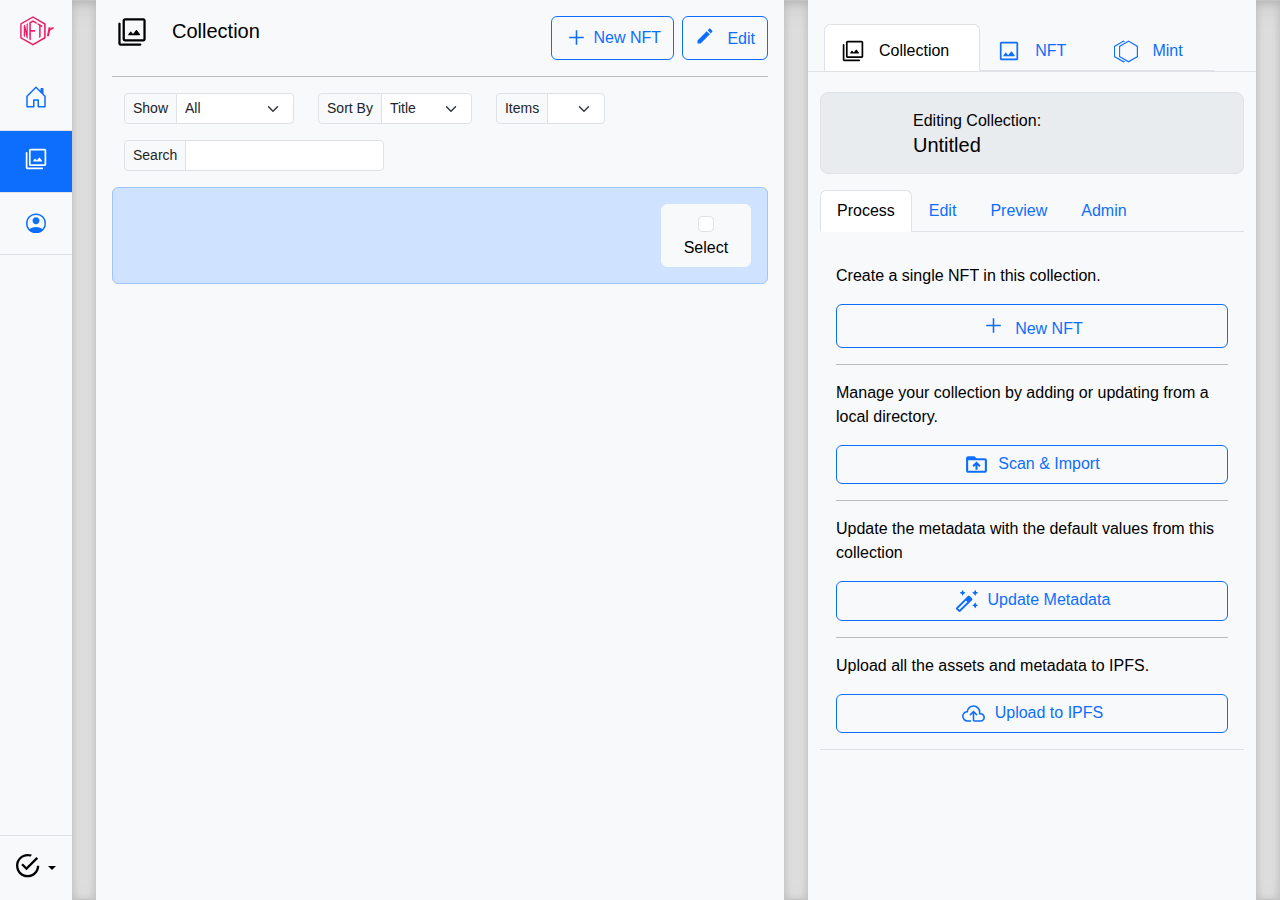
==== commit 166feccd: "Improvements and bug fixes" ====
--- a/public/collection/index.html
+++ b/public/collection/index.html
@@ -371,8 +371,7 @@
     <div id="resizeDividerId" class="b-example-divider b-example-vr"></div>
 
 
-    <div id="panelContainerId" class="d-flex flex-column align-items-stretch flex-shrink-0 pt-2 bg-light"
-         style="width: 400px;">
+    <div id="panelContainerId" class="d-flex flex-column align-items-stretch flex-shrink-0 pt-2 bg-light">
 
         <div class="d-flex align-items-center flex-shrink-0 ps-3 pe-3 pt-3 link-dark text-decoration-none border-bottom">
             <nav>
@@ -423,6 +422,30 @@
 
                     </button>
 
+
+                    <button class="nav-link" id="mint-tab"
+                            data-bs-toggle="tab"
+                            type="button" role="tab"
+                            data-bs-target="#mint-panel"
+                            aria-controls="mint-panel"
+                            aria-selected="false" tabindex="-1">
+
+                        <div class="row">
+
+                            <div class="col-1">
+                                <svg class="bi me-1" width="24" height="24">
+                                    <use xlink:href="#mintbatch"></use>
+                                </svg>
+                            </div>
+                            <div class="col">
+                                <span>Mint</span>
+                            </div>
+
+                        </div>
+
+                    </button>
+
+
                 </div>
             </nav>
         </div>
@@ -431,7 +454,6 @@
             <div class=" flex-column mb-auto">
 
                 <div class="container ">
-
 
                     <div class="tab-pane fade active show pt-3" id="collection-editor"
                          role="tabpanel"
@@ -600,49 +622,6 @@
                                                 </div>
                                             </div>
 
-                                            <hr>
-
-
-                                            <table class="table">
-                                                <tbody>
-                                                <tr id="batchesRowId">
-                                                    <td colspan="3">
-                                                        <br>
-                                                        <h5>
-                                                            <svg class="bi buttonSvg " width="25" height="25">
-                                                                <use xlink:href="#mintbatch"></use>
-                                                            </svg>
-                                                            <span class="mt-1">Batches</span>
-                                                        </h5>
-                                                        <div>
-                                                            <div id="batchListBlankMessageId"
-                                                                 class="col mt-3 mb-3 noselect">
-                                                                <div class="p-2 bg-body-secondary border rounded-3 ">
-                                                                    <div class="row ps-3 pe-3">
-                                                                        No batches yet.
-                                                                    </div>
-                                                                </div>
-                                                            </div>
-
-                                                            <table id="batchListTableId"
-                                                                   class="table table-striped noselect">
-                                                                <thead>
-                                                                <tr>
-                                                                    <th>Name</th>
-                                                                    <th>Created</th>
-                                                                    <th>Items</th>
-                                                                    <th>Actions</th>
-
-                                                                </tr>
-                                                                </thead>
-                                                                <tbody id="collectionEditorBatchesId"
-                                                                       class="align-middle"></tbody>
-                                                            </table>
-                                                        </div>
-                                                    </td>
-                                                </tr>
-                                                </tbody>
-                                            </table>
 
                                         </div>
 
@@ -1208,6 +1187,47 @@
                                                             </div>
 
                                                             <!-- License Tab Content -->
+                                                            <!-- <div class="tab-pane fade" id="nav-license"
+                                                                  role="tabpanel"
+                                                                  aria-labelledby="nav-license-tab">
+
+                                                                 <div class="d-grid gap-3">
+
+
+
+
+                                                                     <div class="tab-pane fade"
+                                                                          id="licenses_-custom"
+                                                                          role="tabpanel"
+                                                                          aria-labelledby="licenses_-custom-tab">
+
+                                                                         <div class="form-floating mb-3">
+                                                                             <input type="text"
+                                                                                    class="form-control floatingTextField required"
+                                                                                    id="licenseHashId"
+                                                                                    placeholder="">
+                                                                             <label for="licenseHashId"
+                                                                                    id="licenseHashLabelId">License
+                                                                                 Hash
+                                                                             </label>
+                                                                         </div>
+
+                                                                         <div id="licensesListId"></div>
+
+                                                                         <div class="form-floating mb-3">
+                                                                             <button id="addLicenseButtonId"
+                                                                                     type="button"
+                                                                                     class="btn btn-primary btn-sm fillSpace">
+                                                                                 Add License URI (+)
+                                                                             </button>
+                                                                         </div>
+
+                                                                     </div>
+
+                                                                 </div>
+                                                             </div>-->
+
+
                                                             <div class="tab-pane fade" id="nav-license"
                                                                  role="tabpanel"
                                                                  aria-labelledby="nav-license-tab">
@@ -1216,68 +1236,100 @@
 
 
                                                                     <div>
-
-
-                                                                        <div class="accordion-body">
-
-                                                                            <div class="d-grid gap-3">
-
-                                                                                <form id="license-upload"
-                                                                                      enctype="multipart/form-data">
-                                                                                    <div class="form group">
-                                                                                        <input type="file"
-                                                                                               class="form-control"
-                                                                                               id="licenseFileId"
-                                                                                               aria-describedby="nftFileHelp"
-                                                                                               placeholder=""
-                                                                                               onchange="app.openLicenseFile(event)">
+                                                                        <nav>
+                                                                            <div class="nav nav-tabs mb-3 noselect"
+                                                                                 id="licenses_-tab"
+                                                                                 role="tablist">
+                                                                                <button class="nav-link active"
+                                                                                        id="licenses_-basic-tab"
+                                                                                        data-bs-toggle="tab"
+                                                                                        data-bs-target="#licenses_-basic"
+                                                                                        type="button" role="tab"
+                                                                                        aria-controls="licenses_-basic"
+                                                                                        aria-selected="true">Upload
+                                                                                </button>
+                                                                                <button class="nav-link"
+                                                                                        id="licenses_-custom-tab"
+                                                                                        data-bs-toggle="tab"
+                                                                                        data-bs-target="#licenses_-custom"
+                                                                                        type="button" role="tab"
+                                                                                        aria-controls="licenses_-custom"
+                                                                                        aria-selected="false"
+                                                                                        tabindex="-1">
+                                                                                    Edit
+                                                                                </button>
+                                                                            </div>
+                                                                        </nav>
+                                                                        <div class="tab-content">
+
+                                                                            <div class="tab-pane fade active show"
+                                                                                 id="licenses_-basic"
+                                                                                 role="tabpanel"
+                                                                                 aria-labelledby="licenses_-basic-tab">
+
+                                                                                <div class="accordion-body">
+
+                                                                                    <div class="d-grid gap-3">
+
+                                                                                        <form id="license-upload"
+                                                                                              enctype="multipart/form-data">
+                                                                                            <div class="form group">
+                                                                                                <input type="file"
+                                                                                                       class="form-control"
+                                                                                                       id="licenseFileId"
+                                                                                                       aria-describedby="nftFileHelp"
+                                                                                                       placeholder=""
+                                                                                                       onchange="app.openLicenseFile(event)">
+                                                                                            </div>
+                                                                                        </form>
+
+                                                                                        <button id="uploadLicenseToIpfsId"
+                                                                                                type="button"
+                                                                                                class="btn btn-primary"
+                                                                                                onclick="app.uploadLicenseToIpfs()">
+                                                                                            Upload
+                                                                                        </button>
+
+                                                                                        <div id="licenseAlertId"
+                                                                                             class="scrollOverflow"></div>
+
                                                                                     </div>
-                                                                                </form>
-
-                                                                                <button id="uploadLicenseToIpfsId"
-                                                                                        type="button"
-                                                                                        class="btn btn-primary"
-                                                                                        onclick="app.uploadLicenseToIpfs()">
-                                                                                    Upload
-                                                                                </button>
-
-                                                                                <div id="licenseAlertId"
-                                                                                     class="scrollOverflow"></div>
+                                                                                </div>
+                                                                            </div>
+
+
+                                                                            <div class="tab-pane fade"
+                                                                                 id="licenses_-custom"
+                                                                                 role="tabpanel"
+                                                                                 aria-labelledby="licenses_-custom-tab">
+
+                                                                                <div class="form-floating mb-3">
+                                                                                    <input type="text"
+                                                                                           class="form-control floatingTextField required"
+                                                                                           id="licenseHashId"
+                                                                                           placeholder="">
+                                                                                    <label for="licenseHashId"
+                                                                                           id="licenseHashLabelId">License
+                                                                                        Hash
+                                                                                    </label>
+                                                                                </div>
+
+                                                                                <div id="licensesListId"></div>
+
+                                                                                <div class="form-floating mb-3">
+                                                                                    <button id="addLicenseButtonId"
+                                                                                            type="button"
+                                                                                            class="btn btn-primary btn-sm fillSpace">
+                                                                                        Add License URI (+)
+                                                                                    </button>
+                                                                                </div>
 
                                                                             </div>
                                                                         </div>
                                                                     </div>
-
-                                                                    <div class="tab-pane fade"
-                                                                         id="licenses_-custom"
-                                                                         role="tabpanel"
-                                                                         aria-labelledby="licenses_-custom-tab">
-
-                                                                        <div class="form-floating mb-3">
-                                                                            <input type="text"
-                                                                                   class="form-control floatingTextField required"
-                                                                                   id="licenseHashId"
-                                                                                   placeholder="">
-                                                                            <label for="licenseHashId"
-                                                                                   id="licenseHashLabelId">License
-                                                                                Hash
-                                                                            </label>
-                                                                        </div>
-
-                                                                        <div id="licensesListId"></div>
-
-                                                                        <div class="form-floating mb-3">
-                                                                            <button id="addLicenseButtonId"
-                                                                                    type="button"
-                                                                                    class="btn btn-primary btn-sm fillSpace">
-                                                                                Add License URI (+)
-                                                                            </button>
-                                                                        </div>
-
-                                                                    </div>
                                                                 </div>
+
                                                             </div>
-
                                                         </div>
                                                     </div>
                                                 </div>
@@ -1348,540 +1400,589 @@
                             </div>
                         </div>
 
-
                     </div>
 
-                </div>
-
-                <div class="tab-pane fade pt-3 ps-3 pe-3" id="nft-editor"
-                     role="tabpanel"
-                     aria-labelledby="nav-nft-tab">
-
-                    <div id="nftEditorBlankMessageId" class="col mb-3 noselect">
-                        <div class="p-2 bg-body-secondary border rounded-3 ">
-                            <div class="row ps-3 pe-3">
-                                No NFT selected.
+                    <div class="tab-pane fade pt-3 ps-0 pe-0" id="nft-editor" role="tabpanel"
+                         aria-labelledby="nav-nft-tab">
+
+                        <div id="nftEditorBlankMessageId" class="col mb-3 noselect">
+                            <div class="p-2 bg-body-secondary border rounded-3 ">
+                                <div class="row ps-3 pe-3">
+                                    No NFT selected.
+                                </div>
                             </div>
                         </div>
-                    </div>
-
-                    <div id="nftEditorPanelId"
-                         class="hidden d-flex flex-column align-items-stretch flex-shrink-0  bg-light">
-                        <div class="col mb-3">
-                            <div class="p-2 bg-body-secondary border rounded-3 ">
-                                <div class="row ">
-
-                                    <table>
-                                        <tr>
-                                            <td style="width:5.5em" class="ps-2">
-                                                <img id="nftEditorImageId"
-                                                     width="100%" crossorigin="anonymous" alt=""
-                                                     class="ps-1"
-                                                     src="/img/placeholder_image.svg"/>
-                                            </td>
-                                            <td class="p-2" style="vertical-align: top">
-                                                <p class="p-0 m-0 noselect">Editing NFT:</p>
-                                                <h5 id="nftEditorNameId" class="p-0 m-0"></h5>
-                                            </td>
-                                        </tr>
-                                    </table>
-
-
+
+                        <div id="nftEditorPanelId"
+                             class="hidden d-flex flex-column align-items-stretch flex-shrink-0  bg-light">
+
+                            <div class="col mb-3">
+                                <div class="p-2 bg-body-secondary border rounded-3 ">
+                                    <div class="row ">
+
+                                        <table>
+                                            <tr>
+                                                <td style="width:5.5em" class="ps-2">
+                                                    <img id="nftEditorImageId"
+                                                         width="100%" crossorigin="anonymous" alt=""
+                                                         class="ps-1"
+                                                         src="/img/placeholder_image.svg"/>
+                                                </td>
+                                                <td class="p-2" style="vertical-align: top">
+                                                    <p class="p-0 m-0 noselect">Editing NFT:</p>
+                                                    <h5 id="nftEditorNameId" class="p-0 m-0"></h5>
+                                                </td>
+                                            </tr>
+                                        </table>
+
+
+                                    </div>
                                 </div>
                             </div>
-                        </div>
-
-
-                        <nav>
-                            <div class="nav nav-tabs mb-3 noselect" id="nft-editor-subtab" role="tablist">
-
-                                <button class="nav-link  active" id="nft-editor-home-tab"
-                                        data-bs-toggle="tab"
-                                        data-bs-target="#nft-editor-subtab-content" type="button" role="tab"
-                                        aria-controls="nft-editor-subtab-content" aria-selected="true">
-                                    Process
-                                </button>
-                                <button class="nav-link " id="nft-editor-edit-tab"
-                                        data-bs-toggle="tab"
-                                        data-bs-target="#nft-editor-edit-tab-content" type="button"
-                                        role="tab"
-                                        aria-controls="nft-editor-edit-tab-content" aria-selected="false"
-                                        tabindex="-1">Edit
-                                </button>
-                                <button class="nav-link" id="nft-editor-onchain-tab"
-                                        data-bs-toggle="tab"
-                                        data-bs-target="#nav-preview" type="button" role="tab"
-                                        aria-controls="nav-preview" aria-selected="false"
-                                        tabindex="-1">Preview
-                                </button>
-                                <button class="nav-link" id="nav-admin-tab" data-bs-toggle="tab"
-                                        data-bs-target="#nav-admin" type="button" role="tab"
-                                        aria-controls="nav-admin"
-                                        aria-selected="false" tabindex="-1">Admin
-                                </button>
-                            </div>
-                        </nav>
-
-
-                        <div class="tab-content list-group list-group-flush border-bottom scrollarea noselect">
-
-                            <!-- TAB PANE -->
-                            <div class="tab-pane fade active show  pt-1 ps-3 pe-3" id="nft-editor-subtab-content"
-                                 role="tabpanel"
-                                 aria-labelledby="nft-editor-subtab-content-tab">
-
-                                <div>
-
-                                    <div class="tab-pane fade show active noselect" id="nft-process"
-                                         role="tabpanel"
-                                         aria-labelledby="collection-process-tab" tabindex="0">
-
-
-                                        <div class="row mt-3">
-                                            <div class="d-flex flex-column">
-                                                <p>
-                                                    Add files for this NFT
-                                                </p>
-                                            </div>
+
+                            <nav>
+                                <div class="nav nav-tabs mb-3 noselect" id="nft-editor-subtab" role="tablist">
+
+                                    <button class="nav-link  active" id="nft-editor-home-tab"
+                                            data-bs-toggle="tab"
+                                            data-bs-target="#nft-editor-subtab-content" type="button" role="tab"
+                                            aria-controls="nft-editor-subtab-content" aria-selected="true">
+                                        Process
+                                    </button>
+                                    <button class="nav-link " id="nft-editor-edit-tab"
+                                            data-bs-toggle="tab"
+                                            data-bs-target="#nft-editor-edit-tab-content" type="button"
+                                            role="tab"
+                                            aria-controls="nft-editor-edit-tab-content" aria-selected="false"
+                                            tabindex="-1">Edit
+                                    </button>
+                                    <button class="nav-link" id="nft-editor-onchain-tab"
+                                            data-bs-toggle="tab"
+                                            data-bs-target="#nav-preview" type="button" role="tab"
+                                            aria-controls="nav-preview" aria-selected="false"
+                                            tabindex="-1">Preview
+                                    </button>
+                                    <button class="nav-link" id="nav-admin-tab" data-bs-toggle="tab"
+                                            data-bs-target="#nav-admin" type="button" role="tab"
+                                            aria-controls="nav-admin"
+                                            aria-selected="false" tabindex="-1">Admin
+                                    </button>
+                                </div>
+                            </nav>
+
+                            <div class="tab-content list-group list-group-flush border-bottom scrollarea noselect">
+
+                                <!-- TAB PANE -->
+                                <div class="tab-pane fade active show  pt-1 ps-3 pe-3" id="nft-editor-subtab-content"
+                                     role="tabpanel"
+                                     aria-labelledby="nft-editor-subtab-content-tab">
+
+                                    <div>
+
+                                        <div class="tab-pane fade show active noselect" id="nft-process"
+                                             role="tabpanel"
+                                             aria-labelledby="collection-process-tab" tabindex="0">
+
+
+                                            <div class="row mt-3">
+                                                <div class="d-flex flex-column">
+                                                    <p>
+                                                        Add files for this NFT
+                                                    </p>
+                                                </div>
+                                            </div>
+
+                                            <div class="row">
+                                                <div class="d-flex flex-column">
+                                                    <button type="button" class="btn btn-outline-primary"
+                                                            id="nftEditorAddFilesButtonId">
+                                                        <svg class="fill-current-color pe-none" width="25"
+                                                             height="25">
+                                                            <use xlink:href="#folderupload"></use>
+                                                        </svg>&nbsp;
+                                                        Add Files
+                                                    </button>
+
+                                                </div>
+                                            </div>
+
+                                            <hr>
+
+                                            <div class="row mt-3">
+                                                <div class="d-flex flex-column">
+                                                    <p>Use the metadata from this collection for this NFT</p>
+                                                </div>
+                                            </div>
+
+                                            <div class="row">
+                                                <div class="d-flex flex-column">
+                                                    <button id="nftAutoFillButtonId" type="button"
+                                                            class="btn btn-outline-primary full-width">
+                                                        <svg class="fill-current-color pe-none" width="25"
+                                                             height="25">
+                                                            <use xlink:href="#autofix"></use>
+                                                        </svg>&nbsp;Update Metadata
+                                                    </button>
+
+                                                </div>
+                                            </div>
+
+                                            <hr>
+
+                                            <div class="row mt-3">
+                                                <div class="d-flex flex-column">
+                                                    <p>
+                                                        Upload the assets and metadata for this NFT
+                                                    </p>
+                                                </div>
+                                            </div>
+
+                                            <div class="row">
+                                                <div class="d-flex flex-column">
+                                                    <button id="nftUploadButtonId" type="button"
+                                                            class="btn btn-outline-primary disabled full-width">
+                                                        <svg class="fill-current-color pe-none" width="25"
+                                                             height="25">
+                                                            <use xlink:href="#cloudupload"></use>
+                                                        </svg>&nbsp;Upload to IPFS
+                                                    </button>
+
+                                                </div>
+                                            </div>
+
+                                            <hr>
+
+
                                         </div>
 
-                                        <div class="row">
-                                            <div class="d-flex flex-column">
-                                                <button type="button" class="btn btn-outline-primary"
-                                                        id="nftEditorAddFilesButtonId">
-                                                    <svg class="fill-current-color pe-none" width="25"
-                                                         height="25">
-                                                        <use xlink:href="#folderupload"></use>
-                                                    </svg>&nbsp;
-                                                    Add Files
-                                                </button>
-
-                                            </div>
-                                        </div>
-
-                                        <hr>
-
-                                        <div class="row mt-3">
-                                            <div class="d-flex flex-column">
-                                                <p>Use the metadata from this collection for this NFT</p>
-                                            </div>
-                                        </div>
-
-                                        <div class="row">
-                                            <div class="d-flex flex-column">
-                                                <button id="nftAutoFillButtonId" type="button"
-                                                        class="btn btn-outline-primary full-width">
-                                                    <svg class="fill-current-color pe-none" width="25"
-                                                         height="25">
-                                                        <use xlink:href="#autofix"></use>
-                                                    </svg>&nbsp;Update Metadata
-                                                </button>
-
-                                            </div>
-                                        </div>
-
-                                        <hr>
-
-                                        <div class="row mt-3">
-                                            <div class="d-flex flex-column">
-                                                <p>
-                                                    Upload the assets and metadata for this NFT
-                                                </p>
-                                            </div>
-                                        </div>
-
-                                        <div class="row">
-                                            <div class="d-flex flex-column">
-                                                <button id="nftUploadButtonId" type="button"
-                                                        class="btn btn-outline-primary disabled full-width">
-                                                    <svg class="fill-current-color pe-none" width="25"
-                                                         height="25">
-                                                        <use xlink:href="#cloudupload"></use>
-                                                    </svg>&nbsp;Upload to IPFS
-                                                </button>
-
-                                            </div>
-                                        </div>
-
-                                        <hr>
-
-
-                                    </div>
-
-
-                                    <table class="table">
-                                        <tbody>
-                                        <tr id="filesRowId">
-                                            <td colspan="3 mt-5">
-                                                <h5 class="mb-1">Files</h5>
-                                                <p class="mb-0"><i>These files are used in this NFT.</i></p>
-                                                <div id="fileListBlankMessageId"
-                                                     class="col mt-0 mb-3 noselect">
-                                                    <div class="p-2 bg-body-secondary border rounded-3 ">
-                                                        <div class="row ps-3 pe-3">
-                                                            No files yet.
+
+                                        <table class="table">
+                                            <tbody>
+                                            <tr id="filesRowId">
+                                                <td colspan="3 mt-5">
+                                                    <h5 class="mb-1">Files</h5>
+                                                    <p class="mb-0"><i>These files are used in this NFT.</i></p>
+                                                    <div id="fileListBlankMessageId"
+                                                         class="col mt-0 mb-3 noselect">
+                                                        <div class="p-2 bg-body-secondary border rounded-3 ">
+                                                            <div class="row ps-3 pe-3">
+                                                                No files yet.
+                                                            </div>
                                                         </div>
                                                     </div>
-                                                </div>
-
-                                                <table id="fileListId" class="table table-striped">
-                                                    <thead>
-                                                    <tr>
-                                                        <th>Type</th>
-                                                        <th>Filename</th>
-                                                        <th>Status</th>
-                                                        <th>Usage</th>
-                                                        <th>Action</th>
-                                                    </tr>
-                                                    </thead>
-                                                    <tbody id="nftEditorFilesId"></tbody>
-                                                </table>
-
-                                            </td>
-                                        </tr>
-                                        </tbody>
-                                    </table>
-
-                                </div>
-                                &nbsp;
-                            </div>
-
-
-                            <!-- TAB PANE -->
-                            <div class="tab-pane fade ps-3 pe-3 pt-3" id="nft-editor-edit-tab-content" role="tabpanel"
-                                 aria-labelledby="nav-json-tab">
-
-                                <div>
+
+                                                    <table id="fileListId" class="table table-striped">
+                                                        <thead>
+                                                        <tr>
+                                                            <th>Type</th>
+                                                            <th>Filename</th>
+                                                            <th>Status</th>
+                                                            <th>Usage</th>
+                                                            <th>Action</th>
+                                                        </tr>
+                                                        </thead>
+                                                        <tbody id="nftEditorFilesId"></tbody>
+                                                    </table>
+
+                                                </td>
+                                            </tr>
+                                            </tbody>
+                                        </table>
+
+                                    </div>
+                                    &nbsp;
+                                </div>
+
+
+                                <!-- TAB PANE -->
+                                <div class="tab-pane fade ps-3 pe-3 pt-3" id="nft-editor-edit-tab-content"
+                                     role="tabpanel"
+                                     aria-labelledby="nav-json-tab">
+
+                                    <div>
+
+                                        <nav>
+                                            <div class="nav nav-tabs mb-3 noselect" role="tablist">
+                                                <button class="nav-link active" id="nav-basic-tab"
+                                                        data-bs-toggle="tab"
+                                                        data-bs-target="#nav-basic" type="button" role="tab"
+                                                        aria-controls="nav-basic"
+                                                        aria-selected="true">Basic
+                                                </button>
+                                                <button class="nav-link" id="nav-traits-tab"
+                                                        data-bs-toggle="tab"
+                                                        data-bs-target="#nav-traits" type="button" role="tab"
+                                                        aria-controls="nav-traits"
+                                                        aria-selected="false" tabindex="-1">Traits
+                                                </button>
+                                            </div>
+                                        </nav>
+
+                                        <div class="tab-content">
+                                            <div class="tab-pane fade active show" id="nav-basic"
+                                                 role="tabpanel"
+                                                 aria-labelledby="nav-basic-tab">
+                                                <div class="form-floating mb-3">
+                                                    <input type="text"
+                                                           class="form-control floatingTextField required"
+                                                           id="nftNameId"
+                                                           placeholder="">
+                                                    <label for="nftNameId" id="nftNameLabelId">Name</label>
+                                                </div>
+                                                <div class="form-floating mb-3">
+                                                    <input type="text"
+                                                           class="form-control floatingTextField required"
+                                                           id="nftDescriptionId"
+                                                           placeholder="">
+                                                    <label for="nftDescriptionId"
+                                                           id="nftDescriptionLabelId">Description</label>
+                                                </div>
+                                                <div class="form-floating mb-3">
+                                                    <div>
+                                                        <input type="checkbox" class="form-check-input"
+                                                               id="nftIsSensitiveId">
+                                                        <label class="form-check-label" for="nftIsSensitiveId"
+                                                               id="nftIsSensitiveLabelId">
+                                                            Is sensitive</label>
+                                                    </div>
+                                                </div>
+
+                                                <hr>
+
+                                                <div class="row g-5">
+
+                                                    <div class="col-md-6">
+
+                                                        <div class="form-floating mb-3">
+                                                            <input type="text"
+                                                                   class="form-control floatingTextField"
+                                                                   id="seriesNumberId"
+                                                                   placeholder="">
+                                                            <label for="seriesNumberId"
+                                                                   id="seriesNumberLabelId">Series
+                                                                Number</label>
+                                                        </div>
+                                                    </div>
+                                                    <div class="col-md-6">
+
+                                                        <div class="form-floating mb-3">
+                                                            <input type="text"
+                                                                   class="form-control floatingTextField"
+                                                                   id="seriesTotalId"
+                                                                   placeholder="">
+                                                            <label for="seriesTotalId" id="seriesTotalLabelId">Series
+                                                                Total</label>
+                                                        </div>
+                                                    </div>
+
+                                                </div>
+                                            </div>
+
+                                            <div class="tab-pane fade" id="nav-traits" role="tabpanel"
+                                                 aria-labelledby="nav-traits-tab">
+
+                                                <div id="traitsListId"></div>
+
+                                                <div class="form-floating mb-3">
+                                                    <button id="addTraitButtonId" type="button"
+                                                            class="btn btn-primary btn-sm fillSpace">
+                                                        Add Trait (+)
+                                                    </button>
+                                                </div>
+
+                                            </div>
+
+                                        </div>
+
+                                    </div>
+
+
+                                </div>
+
+                                <!-- TAB PANE -->
+                                <div class="tab-pane fade ps-3 pe-3 pt-3" id="nav-preview" role="tabpanel"
+                                     aria-labelledby="nav-json-tab">
+
+
+                                    <!-- Uploaded Image Preview -->
+                                    <img class="bd-placeholder-img card-img-top mb-3" id="mainImagePreviewId">
 
                                     <nav>
-                                        <div class="nav nav-tabs mb-3 noselect" role="tablist">
-                                            <button class="nav-link active" id="nav-basic-tab"
+                                        <div class="nav nav-tabs mb-3 noselect" id="metadata-tab"
+                                             role="tablist">
+                                            <button class="nav-link active" id="metadata-home-tab"
                                                     data-bs-toggle="tab"
-                                                    data-bs-target="#nav-basic" type="button" role="tab"
-                                                    aria-controls="nav-basic"
-                                                    aria-selected="true">Basic
+                                                    data-bs-target="#nav-home" type="button" role="tab"
+                                                    aria-controls="nav-home" aria-selected="true">Summary
                                             </button>
-                                            <button class="nav-link" id="nav-traits-tab"
+                                            <button class="nav-link" id="metadata-onchain-tab"
                                                     data-bs-toggle="tab"
-                                                    data-bs-target="#nav-traits" type="button" role="tab"
-                                                    aria-controls="nav-traits"
-                                                    aria-selected="false" tabindex="-1">Traits
+                                                    data-bs-target="#nav-onchain" type="button" role="tab"
+                                                    aria-controls="nav-onchain" aria-selected="false"
+                                                    tabindex="-1">On–Chain
+                                            </button>
+                                            <button class="nav-link" id="metadata-json-tab" data-bs-toggle="tab"
+                                                    data-bs-target="#nav-json" type="button" role="tab"
+                                                    aria-controls="nav-json" aria-selected="false"
+                                                    tabindex="-1">Metadata
                                             </button>
                                         </div>
                                     </nav>
 
-                                    <div class="tab-content">
-                                        <div class="tab-pane fade active show" id="nav-basic"
-                                             role="tabpanel"
-                                             aria-labelledby="nav-basic-tab">
-                                            <div class="form-floating mb-3">
-                                                <input type="text"
-                                                       class="form-control floatingTextField required"
-                                                       id="nftNameId"
-                                                       placeholder="">
-                                                <label for="nftNameId" id="nftNameLabelId">Name</label>
-                                            </div>
-                                            <div class="form-floating mb-3">
-                                                <input type="text"
-                                                       class="form-control floatingTextField required"
-                                                       id="nftDescriptionId"
-                                                       placeholder="">
-                                                <label for="nftDescriptionId"
-                                                       id="nftDescriptionLabelId">Description</label>
-                                            </div>
-                                            <div class="form-floating mb-3">
-                                                <div>
-                                                    <input type="checkbox" class="form-check-input"
-                                                           id="nftIsSensitiveId">
-                                                    <label class="form-check-label" for="nftIsSensitiveId"
-                                                           id="nftIsSensitiveLabelId">
-                                                        Is sensitive</label>
-                                                </div>
-                                            </div>
+                                    <div class="tab-content" id="metadata-tabContent">
+                                        <div class="tab-pane fade show active" id="nav-home" role="tabpanel"
+                                             aria-labelledby="nav-home-tab">
+
+
+                                            <div class="previewHeader">Name</div>
+                                            <div class="previewValue" id="previewNameId"></div>
+
+                                            <div class="previewHeader">Description</div>
+                                            <div class="previewValue" id="previewDescriptionId"></div>
+
+                                            <div class="previewHeader">Is Sensitive</div>
+                                            <div class="previewValue" id="previewIsSensitiveId"></div>
+
+                                            <div class="previewHeader">NFT Id</div>
+                                            <div class="previewValue" id="previewNftId"></div>
+
+
+                                            <div id="previewTraitsTable" class="hidden">
+                                                <hr>
+
+                                                <table class="table table-striped">
+                                                    <thead>
+                                                    <tr>
+
+                                                        <th>Trait Type</th>
+                                                        <th>Value</th>
+                                                        <th>Min/Max</th>
+                                                        <th>Rarity</th>
+                                                    </tr>
+
+                                                    </thead>
+                                                    <tbody id="previewTraitsId"></tbody>
+                                                </table>
+
+                                            </div>
+
+                                            <div class="previewHeader">Collection Id</div>
+                                            <div class="previewValue" id="previewCollectionIdId"></div>
+
+                                            <div class="previewHeader">Collection Name</div>
+                                            <div class="previewValue" id="previewCollectionNameId"></div>
+
+                                            <div class="previewHeader">Collection Description</div>
+                                            <div class="previewValue" id="previewCollectionDescriptionId"></div>
 
                                             <hr>
 
-                                            <div class="row g-5">
-
-                                                <div class="col-md-6">
-
-                                                    <div class="form-floating mb-3">
-                                                        <input type="text"
-                                                               class="form-control floatingTextField"
-                                                               id="seriesNumberId"
-                                                               placeholder="">
-                                                        <label for="seriesNumberId"
-                                                               id="seriesNumberLabelId">Series
-                                                            Number</label>
-                                                    </div>
-                                                </div>
-                                                <div class="col-md-6">
-
-                                                    <div class="form-floating mb-3">
-                                                        <input type="text"
-                                                               class="form-control floatingTextField"
-                                                               id="seriesTotalId"
-                                                               placeholder="">
-                                                        <label for="seriesTotalId" id="seriesTotalLabelId">Series
-                                                            Total</label>
-                                                    </div>
-                                                </div>
-
-                                            </div>
+                                            <div id="previewCollectionOptionalId"></div>
+
                                         </div>
-
-                                        <div class="tab-pane fade" id="nav-traits" role="tabpanel"
-                                             aria-labelledby="nav-traits-tab">
-
-                                            <div id="traitsListId"></div>
-
-                                            <div class="form-floating mb-3">
-                                                <button id="addTraitButtonId" type="button"
-                                                        class="btn btn-primary btn-sm fillSpace">
-                                                    Add Trait (+)
-                                                </button>
-                                            </div>
-
+                                        <div class="tab-pane fade" id="nav-json" role="tabpanel"
+                                             aria-labelledby="nav-json-tab">
+
+                                            <p id="previewJsonId" class="pre selectable"></p>
                                         </div>
-
+                                        <div class="tab-pane fade" id="nav-onchain" role="tabpanel"
+                                             aria-labelledby="nav-onchain-tab">
+
+                                            <h6>Asset</h6>
+                                            <div class="previewHeader">Source Filename</div>
+                                            <div class="previewValue" id="previewSourceImageFileNameId">
+                                                Required
+                                            </div>
+
+                                            <div class="previewHeader">Hash</div>
+                                            <div class="previewValue small" id="previewassetHashId">Required
+                                            </div>
+
+                                            <div class="previewHeader">Main URI</div>
+                                            <div class="previewValue small" id="previewMainFileUrlId">
+                                                Required
+                                            </div>
+
+                                            <div class="previewHeader">Extra URIs</div>
+                                            <div class="previewValue small" id="previewSourceUrlsId">None</div>
+
+                                            <hr>
+
+                                            <h6>Metadata</h6>
+
+                                            <div class="previewHeader">Hash</div>
+                                            <div class="previewValue small" id="previewMetadataHashId">
+                                                Required
+                                            </div>
+
+                                            <div class="previewHeader">Main URI</div>
+                                            <div class="previewValue small" id="previewMetadataUrlId">Required
+                                            </div>
+
+                                            <div class="previewHeader">Extra URIs</div>
+                                            <div class="previewValue small" id="previewMetadataUrlsId">None
+                                            </div>
+
+                                            <hr>
+
+                                            <h6>License</h6>
+
+
+                                            <div class="previewHeader">Hash</div>
+                                            <div class="previewValue small" id="previewSourceLicenseHashId">
+                                                Required
+                                            </div>
+
+                                            <div class="previewHeader">Main URI</div>
+                                            <div class="previewValue small" id="previewLicenseUrlId">Required
+                                            </div>
+
+                                            <div class="previewHeader">Extra URIs</div>
+                                            <div class="previewValue small" id="previewLicenseUrlsId">None</div>
+
+
+                                            <hr>
+                                            <h6>Royalties</h6>
+
+                                            <div data-bs-toggle="tooltip" data-bs-placement="auto"
+                                                 title="Percentage of the sale price, that will be added to the total price.">
+                                                <div class="previewHeader">Percentage</div>
+                                                <div class="previewValue" id="previewRoyaltyId">Required</div>
+                                            </div>
+
+                                            <div data-bs-toggle="tooltip" data-bs-placement="auto"
+                                                 title="Where royalties will be sent">
+                                                <div class="previewHeader">Receive Address</div>
+                                                <div class="previewValue small"
+                                                     id="previewRoyaltyReceiveAddressId">
+                                                    Required
+                                                </div>
+                                            </div>
+
+                                            <hr>
+
+                                            <div data-bs-toggle="tooltip" data-bs-placement="auto"
+                                                 title="Where the minted NFTs will be sent.">
+
+                                                <div class="previewHeader">Target Address</div>
+                                                <div class="previewValue small"
+                                                     id="previewTargetReceiveAddressId">
+                                                    Required
+                                                </div>
+                                            </div>
+
+                                            <div data-bs-toggle="tooltip" data-bs-placement="auto"
+                                                 title="The DID for the original owner of the NFTs.">
+                                                <div class="previewHeader">DID Address</div>
+                                                <div class="previewValue small" id="previewDidAddressId">None
+                                                </div>
+                                            </div>
+
+                                            <hr>
+
+
+                                            <div data-bs-toggle="tooltip" data-bs-placement="auto"
+                                                 title="Edition Number is typically 1">
+                                                <div class="previewHeader">Edition Number</div>
+                                                <div class="previewValue" id="previewEditionNumberId">Not set
+                                                </div>
+                                            </div>
+
+                                            <div data-bs-toggle="tooltip" data-bs-placement="auto"
+                                                 title="Edition Total is typically 1">
+                                                <div class="previewHeader">Edition Total</div>
+                                                <div class="previewValue" id="previewEditionTotalId">Not set
+                                                </div>
+                                            </div>
+
+                                            <hr>
+
+                                            <div data-bs-toggle="tooltip" data-bs-placement="auto"
+                                                 title="Chia's blockchain fee for minting the NFT. The min allowed is 1 mojo or .000000000001 XCH.">
+                                                <div class="previewHeader">Fee</div>
+                                                <div class="previewValue" id="previewFeeId"></div>
+                                            </div>
+
+                                        </div>
                                     </div>
 
                                 </div>
 
-
-                            </div>
-
-                            <!-- TAB PANE -->
-                            <div class="tab-pane fade ps-3 pe-3 pt-3" id="nav-preview" role="tabpanel"
-                                 aria-labelledby="nav-json-tab">
-
-
-                                <!-- Uploaded Image Preview -->
-                                <img class="bd-placeholder-img card-img-top mb-3" id="mainImagePreviewId">
-
-                                <nav>
-                                    <div class="nav nav-tabs mb-3 noselect" id="metadata-tab"
-                                         role="tablist">
-                                        <button class="nav-link active" id="metadata-home-tab"
-                                                data-bs-toggle="tab"
-                                                data-bs-target="#nav-home" type="button" role="tab"
-                                                aria-controls="nav-home" aria-selected="true">Summary
-                                        </button>
-                                        <button class="nav-link" id="metadata-onchain-tab"
-                                                data-bs-toggle="tab"
-                                                data-bs-target="#nav-onchain" type="button" role="tab"
-                                                aria-controls="nav-onchain" aria-selected="false"
-                                                tabindex="-1">On–Chain
-                                        </button>
-                                        <button class="nav-link" id="metadata-json-tab" data-bs-toggle="tab"
-                                                data-bs-target="#nav-json" type="button" role="tab"
-                                                aria-controls="nav-json" aria-selected="false"
-                                                tabindex="-1">Metadata
+                                <!-- TAB PANE -->
+                                <div class="tab-pane fade ps-3 pe-3 pt-3" id="nav-admin" role="tabpanel"
+                                     aria-labelledby="nav-admin-tab">
+
+                                    <p>Warning! Deleting this NFT is not undoable.</p>
+                                    <div class="form-floating mb-3">
+                                        <button type="button" class="btn btn-outline-danger full-width"
+                                                data-bs-toggle="modal"
+                                                data-bs-target="#confirmDeleteNft">
+                                            Delete NFT
                                         </button>
                                     </div>
-                                </nav>
-
-                                <div class="tab-content" id="metadata-tabContent">
-                                    <div class="tab-pane fade show active" id="nav-home" role="tabpanel"
-                                         aria-labelledby="nav-home-tab">
-
-
-                                        <div class="previewHeader">Name</div>
-                                        <div class="previewValue" id="previewNameId"></div>
-
-                                        <div class="previewHeader">Description</div>
-                                        <div class="previewValue" id="previewDescriptionId"></div>
-
-                                        <div class="previewHeader">Is Sensitive</div>
-                                        <div class="previewValue" id="previewIsSensitiveId"></div>
-
-                                        <div class="previewHeader">NFT Id</div>
-                                        <div class="previewValue" id="previewNftId"></div>
-
-
-                                        <div id="previewTraitsTable" class="hidden">
-                                            <hr>
-
-                                            <table class="table table-striped">
-                                                <thead>
-                                                <tr>
-
-                                                    <th>Trait Type</th>
-                                                    <th>Value</th>
-                                                    <th>Min/Max</th>
-                                                    <th>Rarity</th>
-                                                </tr>
-
-                                                </thead>
-                                                <tbody id="previewTraitsId"></tbody>
-                                            </table>
-
+
+                                </div>
+
+                            </div>
+
+                        </div>
+
+
+                    </div>
+
+                    <div class="tab-pane fade pt-3 ps-3 pe-3" id="mint-panel" role="tabpanel"
+                         aria-labelledby="mint-tab">
+
+                        <div id="mintPanelId"
+                             class="hidden d-flex flex-column align-items-stretch flex-shrink-0  bg-light">
+                            <div class="col mb-3">
+
+                                <!--<table class="table">
+                                    <tbody>
+                                    <tr id="batchesRowId">
+                                        <td colspan="3">-->
+                                <h5>
+                                    <svg class="bi buttonSvg " width="25" height="25">
+                                        <use xlink:href="#mintbatch"></use>
+                                    </svg>
+                                    <span class="mt-1">Batches</span>
+                                </h5>
+                                <div>
+                                    <div id="batchListBlankMessageId"
+                                         class="col mt-3 mb-3 noselect">
+                                        <div class="p-2 bg-body-secondary border rounded-3 ">
+                                            <div class="row ps-3 pe-3">
+                                                No batches yet.
+                                            </div>
                                         </div>
-
-                                        <div class="previewHeader">Collection Id</div>
-                                        <div class="previewValue" id="previewCollectionIdId"></div>
-
-                                        <div class="previewHeader">Collection Name</div>
-                                        <div class="previewValue" id="previewCollectionNameId"></div>
-
-                                        <div class="previewHeader">Collection Description</div>
-                                        <div class="previewValue" id="previewCollectionDescriptionId"></div>
-
-                                        <hr>
-
-                                        <div id="previewCollectionOptionalId"></div>
-
                                     </div>
-                                    <div class="tab-pane fade" id="nav-json" role="tabpanel"
-                                         aria-labelledby="nav-json-tab">
-
-                                        <p id="previewJsonId" class="pre selectable"></p>
-                                    </div>
-                                    <div class="tab-pane fade" id="nav-onchain" role="tabpanel"
-                                         aria-labelledby="nav-onchain-tab">
-
-                                        <h6>Asset</h6>
-                                        <div class="previewHeader">Source Filename</div>
-                                        <div class="previewValue" id="previewSourceImageFileNameId">
-                                            Required
-                                        </div>
-
-                                        <div class="previewHeader">Hash</div>
-                                        <div class="previewValue small" id="previewassetHashId">Required
-                                        </div>
-
-                                        <div class="previewHeader">Main URI</div>
-                                        <div class="previewValue small" id="previewMainFileUrlId">
-                                            Required
-                                        </div>
-
-                                        <div class="previewHeader">Extra URIs</div>
-                                        <div class="previewValue small" id="previewSourceUrlsId">None</div>
-
-                                        <hr>
-
-                                        <h6>Metadata</h6>
-
-                                        <div class="previewHeader">Hash</div>
-                                        <div class="previewValue small" id="previewMetadataHashId">
-                                            Required
-                                        </div>
-
-                                        <div class="previewHeader">Main URI</div>
-                                        <div class="previewValue small" id="previewMetadataUrlId">Required
-                                        </div>
-
-                                        <div class="previewHeader">Extra URIs</div>
-                                        <div class="previewValue small" id="previewMetadataUrlsId">None
-                                        </div>
-
-                                        <hr>
-
-                                        <h6>License</h6>
-
-
-                                        <div class="previewHeader">Hash</div>
-                                        <div class="previewValue small" id="previewSourceLicenseHashId">
-                                            Required
-                                        </div>
-
-                                        <div class="previewHeader">Main URI</div>
-                                        <div class="previewValue small" id="previewLicenseUrlId">Required
-                                        </div>
-
-                                        <div class="previewHeader">Extra URIs</div>
-                                        <div class="previewValue small" id="previewLicenseUrlsId">None</div>
-
-
-                                        <hr>
-                                        <h6>Royalties</h6>
-
-                                        <div data-bs-toggle="tooltip" data-bs-placement="auto"
-                                             title="Percentage of the sale price, that will be added to the total price.">
-                                            <div class="previewHeader">Percentage</div>
-                                            <div class="previewValue" id="previewRoyaltyId">Required</div>
-                                        </div>
-
-                                        <div data-bs-toggle="tooltip" data-bs-placement="auto"
-                                             title="Where royalties will be sent">
-                                            <div class="previewHeader">Receive Address</div>
-                                            <div class="previewValue small"
-                                                 id="previewRoyaltyReceiveAddressId">
-                                                Required
-                                            </div>
-                                        </div>
-
-                                        <hr>
-
-                                        <div data-bs-toggle="tooltip" data-bs-placement="auto"
-                                             title="Where the minted NFTs will be sent.">
-
-                                            <div class="previewHeader">Target Address</div>
-                                            <div class="previewValue small"
-                                                 id="previewTargetReceiveAddressId">
-                                                Required
-                                            </div>
-                                        </div>
-
-                                        <div data-bs-toggle="tooltip" data-bs-placement="auto"
-                                             title="The DID for the original owner of the NFTs.">
-                                            <div class="previewHeader">DID Address</div>
-                                            <div class="previewValue small" id="previewDidAddressId">None
-                                            </div>
-                                        </div>
-
-                                        <hr>
-
-
-                                        <div data-bs-toggle="tooltip" data-bs-placement="auto"
-                                             title="Edition Number is typically 1">
-                                            <div class="previewHeader">Edition Number</div>
-                                            <div class="previewValue" id="previewEditionNumberId">Not set
-                                            </div>
-                                        </div>
-
-                                        <div data-bs-toggle="tooltip" data-bs-placement="auto"
-                                             title="Edition Total is typically 1">
-                                            <div class="previewHeader">Edition Total</div>
-                                            <div class="previewValue" id="previewEditionTotalId">Not set
-                                            </div>
-                                        </div>
-
-                                        <hr>
-
-                                        <div data-bs-toggle="tooltip" data-bs-placement="auto"
-                                             title="Chia's blockchain fee for minting the NFT. The min allowed is 1 mojo or .000000000001 XCH.">
-                                            <div class="previewHeader">Fee</div>
-                                            <div class="previewValue" id="previewFeeId"></div>
-                                        </div>
-
-                                    </div>
-                                </div>
+
+                                    <table id="batchListTableId"
+                                           class="table table-striped noselect">
+                                        <thead>
+                                        <tr>
+                                            <th>Name</th>
+                                            <th>Created</th>
+                                            <th>Items</th>
+                                            <th>Actions</th>
+
+                                        </tr>
+                                        </thead>
+                                        <tbody id="collectionEditorBatchesId"
+                                               class="align-middle"></tbody>
+                                    </table>
+                                </div>
+                                <!--</td>
+                            </tr>
+                            </tbody>
+                        </table>-->
 
                             </div>
-
-                            <!-- TAB PANE -->
-                            <div class="tab-pane fade ps-3 pe-3 pt-3" id="nav-admin" role="tabpanel"
-                                 aria-labelledby="nav-admin-tab">
-
-                                <p>Warning! Deleting this NFT is not undoable.</p>
-                                <div class="form-floating mb-3">
-                                    <button type="button" class="btn btn-outline-danger full-width"
-                                            data-bs-toggle="modal"
-                                            data-bs-target="#confirmDeleteNft">
-                                        Delete NFT
-                                    </button>
-                                </div>
-
-                            </div>
-
-                        </div>
-
+                        </div>
 
                     </div>
 
                 </div>
-
             </div>
         </div>
 
@@ -2010,7 +2111,7 @@
                                    id="uploadCurrentNFTId"
                                    checked>
                             <label class="form-check-label" for="uploadCurrentNFTId">
-                                <b>Current</b><br/>
+                                <b>Current NFT</b><br/>
                                 <span>All the assets and metadata for the current NFT</span>
                             </label>
                         </div>
@@ -2110,7 +2211,6 @@
                     </div>
 
 
-
                     <div class="table-responsive">
                         <table class="table align-middle">
                             <tr>
@@ -2122,7 +2222,23 @@
                         <table class="table align-middle">
                             <tr>
 
-
+                                <!--<td>
+                                    <button type="button" class="btn full-width btn-outline-danger"
+                                            data-bs-toggle="modal"
+                                            data-bs-target="#confirmDeleteBatch">
+                                        <svg class="fill-current-color pe-none" width="25" height="25">
+                                            <use xlink:href="#deleteforever"></use>
+                                        </svg>&nbsp; Delete
+                                    </button>
+                                </td>-->
+                                <!--<td>
+                                    <button type="button" id="autofillBatchButtonId"
+                                            class="btn full-width btn-outline-primary">
+                                        <svg class="fill-current-color pe-none" width="25" height="25">
+                                            <use xlink:href="#autofix"></use>
+                                        </svg>&nbsp; Auto–Fill
+                                    </button>
+                                </td>-->
                                 <td>
                                     <button type="button" id="uploadBatchButtonId"
                                             class="btn full-width btn-outline-primary">
@@ -2144,6 +2260,7 @@
                         </table>
                     </div>
 
+                    <!--                            </div>-->
 
 
                     <div class="card">
@@ -2263,10 +2380,7 @@
                                         <ol class="list-group list-group-numbered" id="oneAtATimeScriptsId">
 
 
-
-
                                         </ol>
-
 
 
                                     </div>
@@ -2531,19 +2645,18 @@
         <div class="modal-content">
             <div class="modal-header">
                 <h1 class="modal-title fs-5" id="uploadModalLabel">Upload Assets to IPFS</h1>
-
                 <button type="button" class="btn-close" data-bs-dismiss="modal" aria-label="Close">
                     <svg class="bi closeSvg" width="25" height="25">
                         <use xlink:href="#close"></use>
                     </svg>
                 </button>
             </div>
+
             <div class="modal-body">
                 <div class="h-100 p-3 bg-body-tertiary border noselect rounded-3 mb-4">
-                    <p class="m-0">To start uploading, please choose the directory on your device, where the files are
-                        located.</p>
+                    <p class="m-0" id="uploadDirectoryMessageId">To begin uploading, please choose the directory on your device where the files are located.</p>
+                    <p class="m-0" id="uploadFileMessageId">Please select the file <span id="fileToUploadId"></span> on your device to start uploading.</p>
                 </div>
-
                 <form enctype="multipart/form-data">
                     <div class="form group">
                         <input type="file" id="uploadFilepicker" name="fileList" webkitdirectory multiple
@@ -2871,7 +2984,37 @@
                                 <div class="input-group mb-3">
 
                                     <div class="form group">
-
+                                        <!--<div class="form-check">
+                                            <input id="ignoreImagesId" class="form-check-input" type="radio"
+                                                   name="imageConversionOption">
+                                            <label class="form-check-label noselect" for="ignoreImagesId">
+                                                Scan Images
+                                            </label>
+                                        </div>
+                                        <div class="form-check">
+                                            <input class="form-check-input" type="radio" name="imageConversionOption"
+                                                   id="importOriginalsId">
+                                            <label class="form-check-label noselect" for="importOriginalsId">
+                                                Import Images
+                                            </label>
+                                        </div>
+                                        <div class="form-check">
+                                            <input class="form-check-input" type="radio" name="imageConversionOption"
+                                                   id="convertImagesId"
+                                                   checked>
+                                            <label class="form-check-label noselect" for="convertImagesId">
+                                                Convert Images
+                                            </label>
+                                        </div>-->
+
+                                        <!--<div class="form-check">
+                                            <input class="form-check-input" type="radio" name="imageConversionOption"
+                                                   id="useImagesForThumbnailId"
+                                                   checked>
+                                            <label class="form-check-label noselect" for="useImagesForThumbnailId">
+                                                Use Images For Thumbnail
+                                            </label>
+                                        </div>-->
 
                                     </div>
 
@@ -2950,7 +3093,37 @@
                                 <div class="input-group mb-3">
 
                                     <div class="form group">
-
+                                        <!-- <div class="form-check">
+                                             <input id="videosIgnoreId" class="form-check-input" type="radio"
+                                                    name="videoConversionOption">
+                                             <label class="form-check-label noselect" for="videosIgnoreId">
+                                                 Scan Videos
+                                             </label>
+                                         </div>
+                                         <div class="form-check">
+                                             <input class="form-check-input" type="radio" name="videoConversionOption"
+                                                    id="importOriginalVideosId">
+                                             <label class="form-check-label noselect" for="importOriginalVideosId">
+                                                 Import Videos
+                                             </label>
+                                         </div>
+                                         <div class="form-check">
+                                             <input class="form-check-input" type="radio" name="videoConversionOption"
+                                                    id="convertVideosId"
+                                                    checked>
+                                             <label class="form-check-label noselect" for="convertVideosId">
+                                                 Convert Videos
+                                             </label>
+                                         </div>-->
+
+                                        <!-- <div class="form-check">
+                                             <input class="form-check-input" type="radio" name="videoConversionOption"
+                                                    id="useVideosForThumbnailId"
+                                                    checked>
+                                             <label class="form-check-label noselect" for="useVideosForThumbnailId">
+                                                 Use Videos For Thumbnail
+                                             </label>
+                                         </div>-->
 
                                     </div>
 
--- a/public/css/mintr.css
+++ b/public/css/mintr.css
@@ -702,25 +702,35 @@
     color: var(--main-text-color);
 }
 
-.traitOverrideCheckbox{
+.traitOverrideCheckbox {
     position: absolute;
     top: 2.3em;
     left: 1.3em;
 }
 
-.fileLabelOffset{
+.fileLabelOffset {
     top: -.2em;
     position: relative;
 }
 
-.badge{
+.badge {
     margin-right: 0.5em;
     margin-bottom: 0.5em;
 }
 
-.centerText{
+.centerText {
     text-align: center;
 }
-.centerText a{
-     color:white;
- }+
+.centerText a {
+    color: white;
+}
+
+#panelContainerId {
+    width: 28em;
+}
+
+#editor-tab > button > .row {
+    top: 0.4em;
+    position: relative;
+}